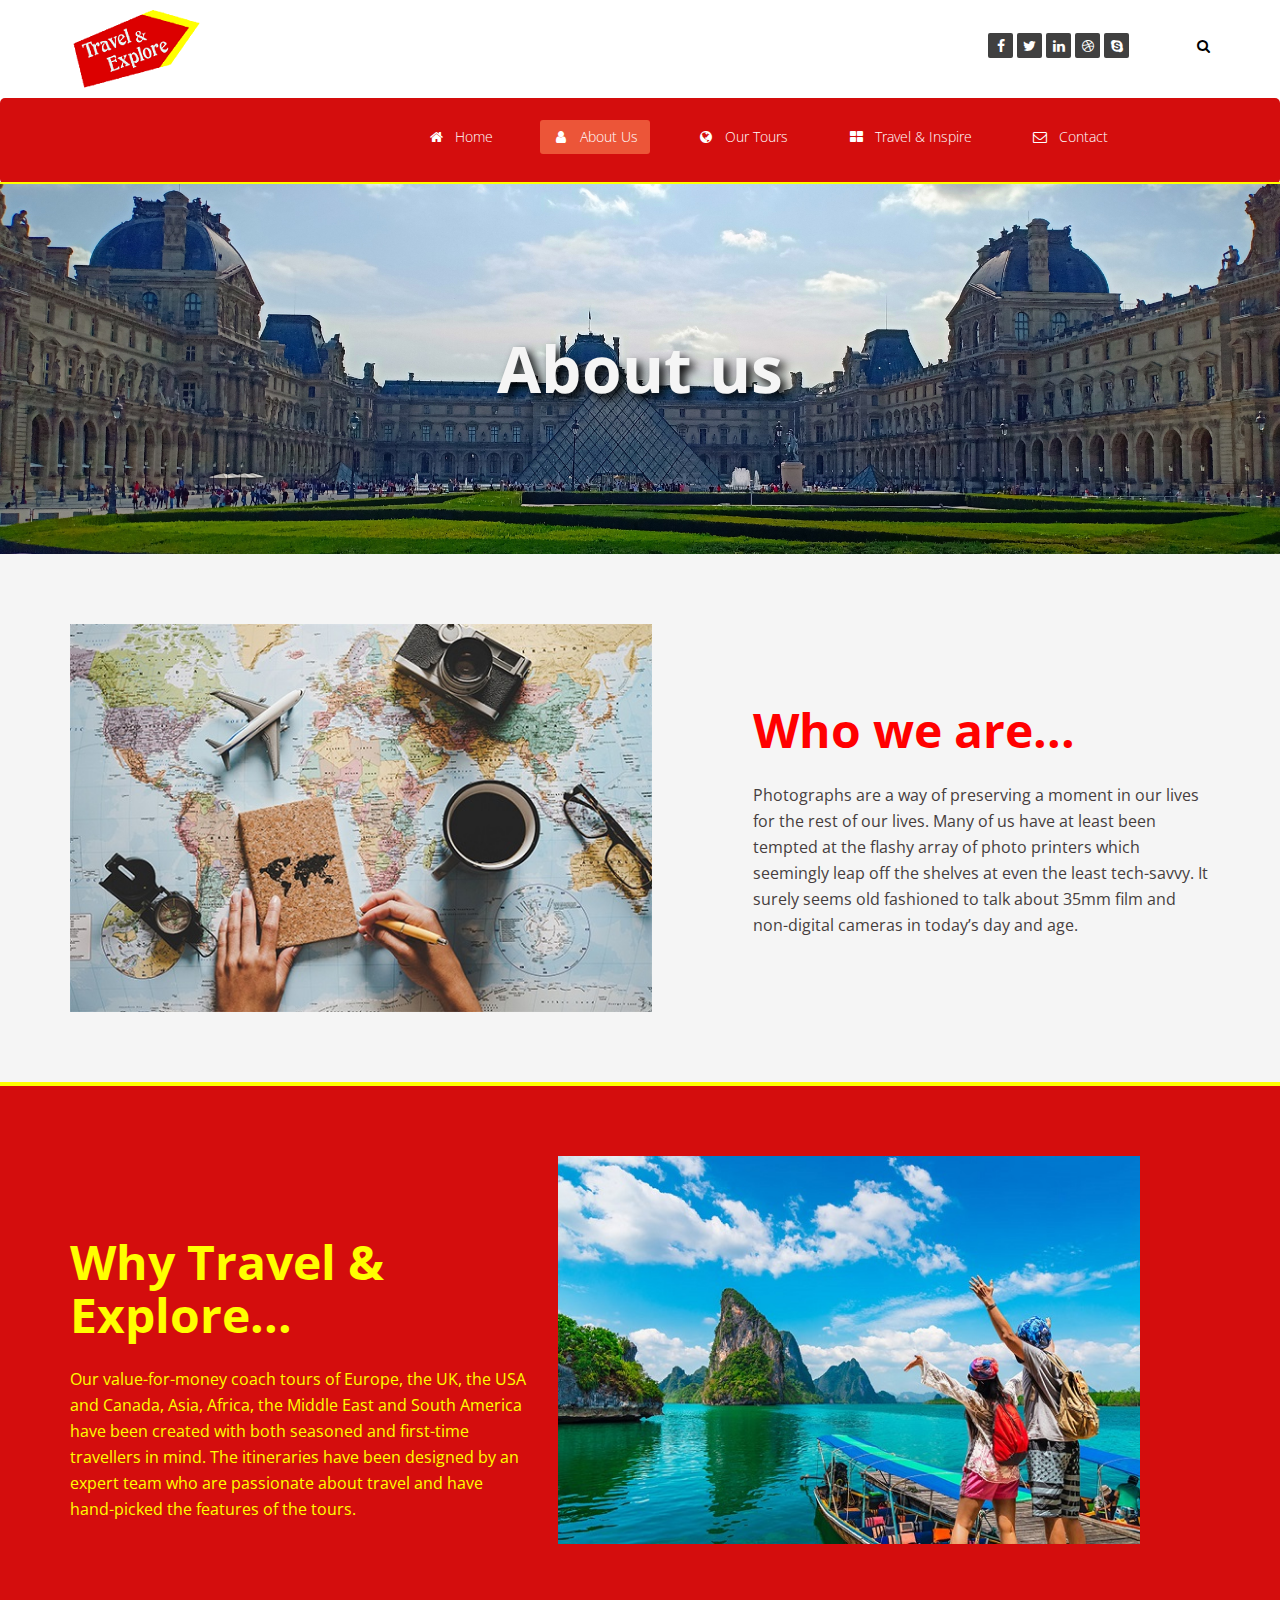
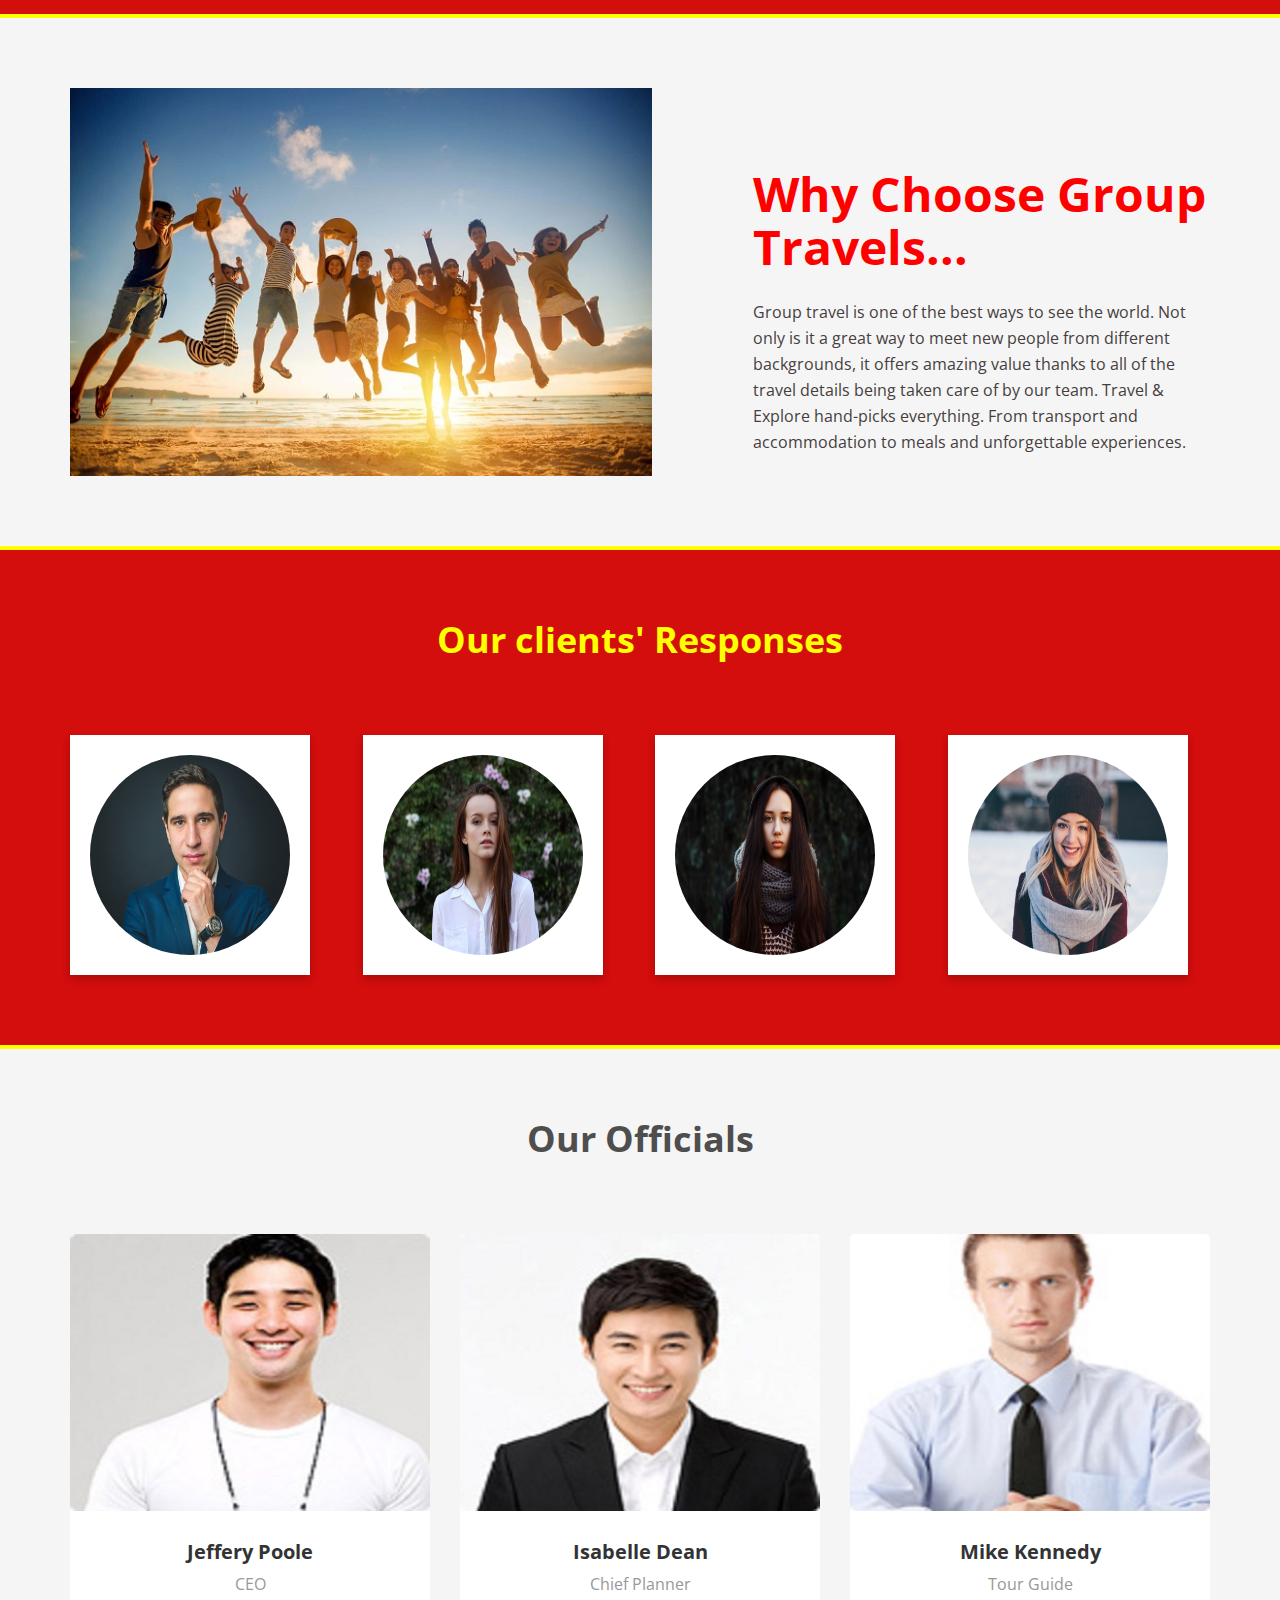
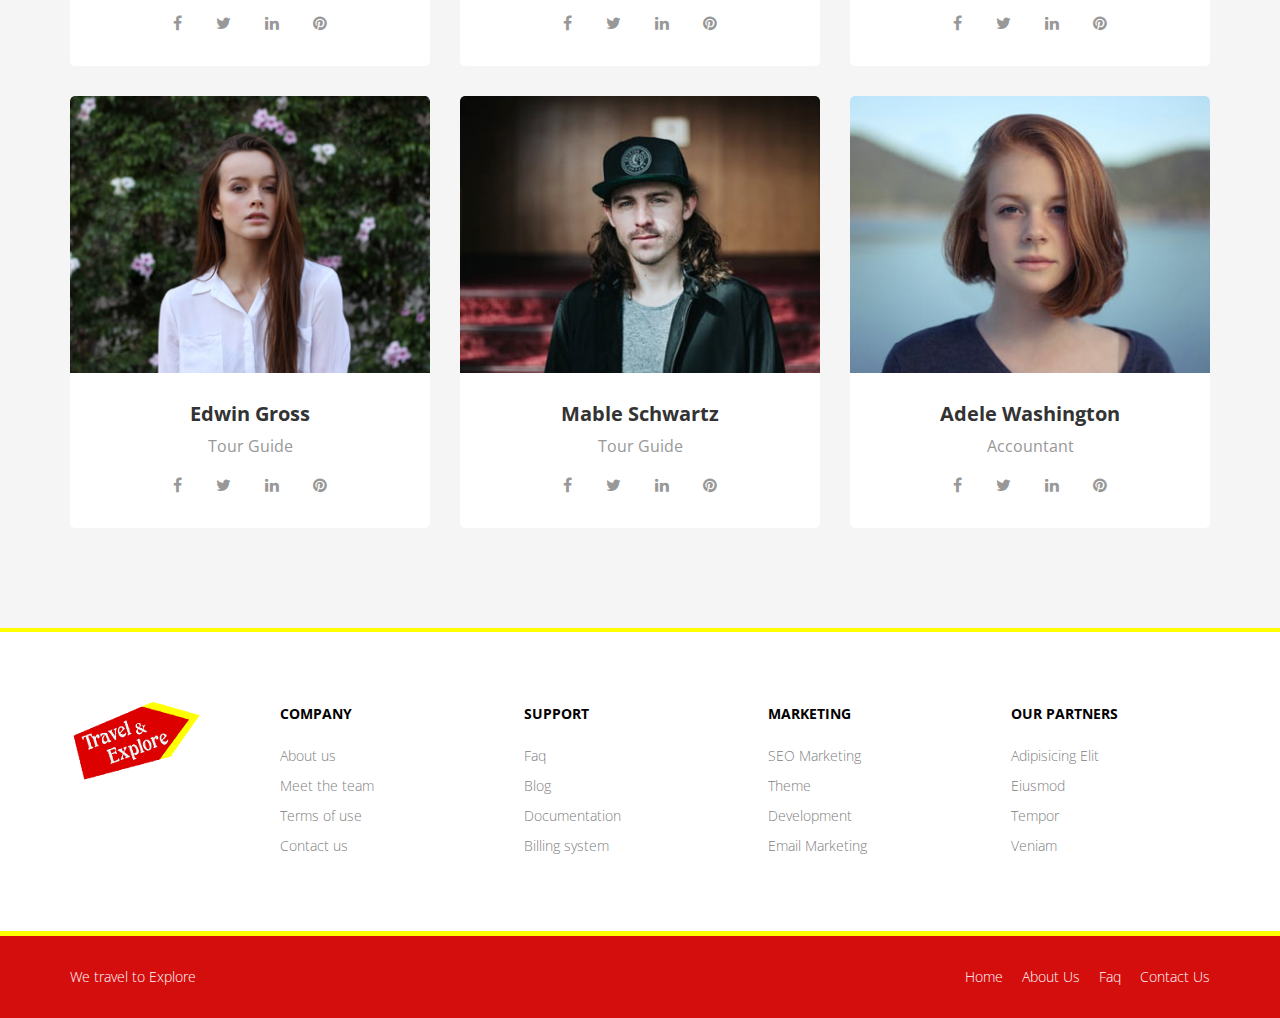
==== about-us.html @ 7bd7534c "yuhooooooooo" ====
<!DOCTYPE html>
<html lang="en">

<head>
    <meta charset="utf-8">
    <meta name="viewport" content="width=device-width, initial-scale=1.0">
    <meta name="description" content="">
    <meta name="author" content="">
    <title>Travel & Explore</title>

    <!-- core CSS -->
    <link href="css/bootstrap.min.css" rel="stylesheet">
    <link href="css/font-awesome.min.css" rel="stylesheet">
    <link href="css/animate.min.css" rel="stylesheet">
    <link href="css/prettyPhoto.css" rel="stylesheet">
    <link href="css/owl.carousel.min.css" rel="stylesheet">
    <link href="css/icomoon.css" rel="stylesheet">
    <link href="css/main.css" rel="stylesheet">
    <link href="css/responsive.css" rel="stylesheet">
    <!--[if lt IE 9]>
    <script src="js/html5shiv.js"></script>
    <script src="js/respond.min.js"></script>
    <![endif]-->
    <link rel="shortcut icon" href="images/mini.png">
    <link rel="apple-touch-icon-precomposed" sizes="144x144" href="images/ico/apple-touch-icon-144-precomposed.png">
    <link rel="apple-touch-icon-precomposed" sizes="114x114" href="images/ico/apple-touch-icon-114-precomposed.png">
    <link rel="apple-touch-icon-precomposed" sizes="72x72" href="images/ico/apple-touch-icon-72-precomposed.png">
    <link rel="apple-touch-icon-precomposed" href="images/ico/apple-touch-icon-57-precomposed.png">
</head>
<!--/head-->


<body>

    <header id="header">
        <div class="top-bar">
             <div class="container">
                <div class="row">
                    <div class="col-sm-6 col-xs-12">
                        <a class="navbar-brand" href="index.html"><img src="images/logo1.png"class="animated bounceInLeft"></a>
                    </div>
                    <div class="col-sm-6 col-xs-12">
                        <div class="social">
                            <ul class="social-share">
                                <li><a href="#"><i class="fa fa-facebook"></i></a></li>
                                <li><a href="#"><i class="fa fa-twitter"></i></a></li>
                                <li><a href="#"><i class="fa fa-linkedin"></i></a></li>
                                <li><a href="#"><i class="fa fa-dribbble"></i></a></li>
                                <li><a href="#"><i class="fa fa-skype"></i></a></li>
                            </ul>
                            <div class="search">
                                <form role="form">
                                    <input type="text" class="search-form" autocomplete="off" placeholder="Search">
                                    <i class="fa fa-search"></i>
                                </form>
                            </div>
                        </div>
                    </div>
                </div>
            </div>
            <!--/.container-->
        </div>
        <!--/.top-bar-->

        <nav class="navbar navbar-inverse navbar-static-top">
            <div class="container1">
                <div class="navbar-header">
                    <button type="button" class="navbar-toggle" data-toggle="collapse" data-target=".navbar-collapse">
                        <span class="sr-only">Toggle navigation</span>
                        <span class="icon-bar"></span>
                        <span class="icon-bar"></span>
                        <span class="icon-bar"></span>
                    </button>
                
                </div>

                <div class="collapse navbar-collapse">
                    <ul class="nav navbar-nav ">
                        <li><a href="index.html"><i class="fa fa-fw fa-home"></i>Home</a></li>
                        <li class="active"><a href="about-us.html"><i class="fa fa-fw fa-user"></i></i>About Us</a></li>
                        <li><a href="portfolio.html"><i class="fa fa-fw fa-globe"></i>Our Tours</a></li>
                        <li><a href="blog-item.html"><i class="fa fa-fw fa-th-large"></i>Travel & Inspire</a></li>
                        <li><a href="contact-us.html"><i class="fa fa-fw fa-envelope-o"></i>Contact</a></li>
                    </ul>
                </div>
            </div>
            <!--/.container-->
        </nav>
        <!--/nav-->

    </header>
    
    <!--/header-->
    
    <div class="page-title" style="background-image: url(images/slider/my.jpg)">
        <h1 style="font-weight: bold;" class="animated bounceInDown">About us</h1>
    </div>

    <!--ABOUT US-->
    <section id="about-us">
        <div class="container">
            <div class="row">
                <div class="col-md-7">
                    <div class="about-img">
                        <div class="card">
                           <img src="images/about-us/who.jpg" class="animated bounceInLeft" alt="">
                        </div>
                    </div>
                </div>
                <div class="col-md-5">
                    <div class="about-content">
                        <h2>Who we are...</h2>
                        <p>Photographs are a way of preserving a moment in our lives for the rest of our lives. Many of us have at least been tempted at the flashy array of photo printers which seemingly leap off the shelves at even the least tech-savvy. It surely seems old fashioned to talk about 35mm film and non-digital cameras in today’s day and age.</p>
                    </div>
                </div>
            </div>
        </div>
    </section>
    <section id="about-us1">
        <div class="container">
            <div class="row">
                <div class="col-md-5">
                    <div class="about1-content">
                        <h2>Why Travel & Explore...</h2>
                        <p>Our value-for-money coach tours of Europe, the UK, the USA and Canada, Asia, Africa, the Middle East and South America have been created with both seasoned and first-time travellers in mind. The itineraries have been designed by an expert team who are passionate about travel and have hand-picked the features of the tours. </p>
                    </div>
                </div>
                <div class="col-md-7">
                    <div class="about1-img">
                        <div class="card">
                            <img src="images/about-us/why.jpg"class="animated slideInRight" alt="">
                        </div>
                    </div>
                </div>
                
            </div>
        </div>
    </section>
    <section id="about-us">
        <div class="container">
            <div class="row">
                <div class="col-md-7">
                    <div class="about-img">
                        <div class="card">
                           <img src="images/about-us/grp.jpg"class="animated slideInLeft" alt="">
                        </div>
                    </div>
                </div>
                <div class="col-md-5">
                    <div class="about-content">
                        <h2>Why Choose Group Travels...</h2>
                        <p>Group travel is one of the best ways to see the world. Not only is it a great way to meet new people from different backgrounds, it offers amazing value thanks to all of the travel details being taken care of by our team. Travel & Explore hand-picks everything. From transport and accommodation to meals and unforgettable experiences.</p>
                    </div>
                </div>
            </div>
        </div>
    </section>
    <!--ABOUT US END-->
    <!--testimonial-->
    <section id="testimonial">
        <div class="container">
            <div class="center fadeInDown">
                <h2 style="color: yellow; font-weight: bold;">Our clients' Responses</h2>
                
            </div>
            <div class="row">
                <div class="col-md-3">
                    <div class="flip-card">
                        <div class="flip-card-inner">
                          <div class="flip-card-front">
                            <img src="images/team1.png" alt="Avatar" style="width:200px;height:200px; border-radius: 50%;">
                          </div>
                          <div class="flip-card-back">
                            <img src="images/review.png" alt="">
                            <p>If you are looking at blank cassettes on the web, you may be very confused at the difference in price.</p>
                            <h4>- Charlotte Daniels</h4>
                          </div>
                        </div>
                      </div>
                </div>
                <div class="col-md-3">
                    <div class="flip-card">
                        <div class="flip-card-inner">
                          <div class="flip-card-front">
                            <img src="images/team4.png" alt="Avatar" style="width:200px;height:200px; border-radius: 50%;">
                          </div>
                          <div class="flip-card-back">
                            <img src="images/review.png" alt="">
                            <p>If you are looking at blank cassettes on the web, you may be very confused at the difference in price.</p>
                            <h4>- Charlotte Daniels</h4>
                          </div>
                        </div>
                      </div>
                </div>
                <div class="col-md-3">
                    <div class="flip-card">
                        <div class="flip-card-inner">
                          <div class="flip-card-front">
                            <img src="images/team3.png" alt="Avatar" style="width:200px;height:200px; border-radius: 50%;">
                          </div>
                          <div class="flip-card-back">
                            <img src="images/review.png" alt="">
                            <p>If you are looking at blank cassettes on the web, you may be very confused at the difference in price.</p>
                            <h4>- Charlotte Daniels</h4>
                          </div>
                        </div>
                      </div>
                </div>
                <div class="col-md-3">
                    <div class="flip-card">
                        <div class="flip-card-inner">
                          <div class="flip-card-front">
                            <img src="images/team2.png" alt="Avatar" style="width:200px;height:200px; border-radius: 50%;">
                          </div>
                          <div class="flip-card-back">
                            <img src="images/review.png" alt="">
                            <p>If you are looking at blank cassettes on the web, you may be very confused at the difference in price.</p>
                            <h4>- Charlotte Daniels</h4>
                          </div>
                        </div>
                      </div>
                </div>
            </div>
            
        </div>
    </section>
    <!--/#testimonial-->
    
    <section id="team-area">
        <div class="container">
            <div class="center fadeInDown">
                <h2 style="font-weight: bold;">Our Officials</h2>
                
            </div>
            <div class="row">
                <div class="col-md-4 col-sm-6 single-team">
                    <div class="inner">
                        <div class="team-img">
                            <img src="images/man3.jpg" alt="">
                        </div>
                        <div class="team-content">
                            <h4>Jeffery Poole</h4>
                            <span class="desg">CEO</span>
                            <div class="team-social">
                                <a class="fa fa-facebook" href="#"></a>
                                <a class="fa fa-twitter" href="#"></a>
                                <a class="fa fa-linkedin" href="#"></a>
                                <a class="fa fa-pinterest" href="#"></a>
                            </div>
                        </div>
                    </div>
                </div>
                <div class="col-md-4 col-sm-6 single-team">
                    <div class="inner">
                        <div class="team-img">
                            <img src="images/man1.jpg" alt="">
                        </div>
                        <div class="team-content">
                            <h4>Isabelle Dean</h4>
                            <span class="desg">Chief Planner</span>
                            <div class="team-social">
                                <a class="fa fa-facebook" href="#"></a>
                                <a class="fa fa-twitter" href="#"></a>
                                <a class="fa fa-linkedin" href="#"></a>
                                <a class="fa fa-pinterest" href="#"></a>
                            </div>
                        </div>
                    </div>
                </div>
                <div class="col-md-4 col-sm-6 single-team">
                    <div class="inner">
                        <div class="team-img">
                            <img src="images/man2.jpg" alt="">
                        </div>
                        <div class="team-content">
                            <h4>Mike Kennedy</h4>
                            <span class="desg">Tour Guide</span>
                            <div class="team-social">
                                <a class="fa fa-facebook" href="#"></a>
                                <a class="fa fa-twitter" href="#"></a>
                                <a class="fa fa-linkedin" href="#"></a>
                                <a class="fa fa-pinterest" href="#"></a>
                            </div>
                        </div>
                    </div>
                </div>
                <div class="col-md-4 col-sm-6 single-team">
                    <div class="inner">
                        <div class="team-img">
                            <img src="images/team4.png" alt="">
                        </div>
                        <div class="team-content">
                            <h4>Edwin Gross</h4>
                            <span class="desg">Tour Guide</span>
                            <div class="team-social">
                                <a class="fa fa-facebook" href="#"></a>
                                <a class="fa fa-twitter" href="#"></a>
                                <a class="fa fa-linkedin" href="#"></a>
                                <a class="fa fa-pinterest" href="#"></a>
                            </div>
                        </div>
                    </div>
                </div>
                <div class="col-md-4 col-sm-6 single-team">
                    <div class="inner">
                        <div class="team-img">
                            <img src="images/team5.png" alt="">
                        </div>
                        <div class="team-content">
                            <h4>Mable Schwartz</h4>
                            <span class="desg">Tour Guide</span>
                            <div class="team-social">
                                <a class="fa fa-facebook" href="#"></a>
                                <a class="fa fa-twitter" href="#"></a>
                                <a class="fa fa-linkedin" href="#"></a>
                                <a class="fa fa-pinterest" href="#"></a>
                            </div>
                        </div>
                    </div>
                </div>
                <div class="col-md-4 col-sm-6 single-team">
                    <div class="inner">
                        <div class="team-img">
                            <img src="images/team6.png" alt="">
                        </div>
                        <div class="team-content">
                            <h4>Adele Washington</h4>
                            <span class="desg">Accountant</span>
                            <div class="team-social">
                                <a class="fa fa-facebook" href="#"></a>
                                <a class="fa fa-twitter" href="#"></a>
                                <a class="fa fa-linkedin" href="#"></a>
                                <a class="fa fa-pinterest" href="#"></a>
                            </div>
                        </div>
                    </div>
                </div>
            </div>
        </div>
    </section>


    <section id="bottom">
        <div class="container fadeInDown" data-wow-duration="1000ms" data-wow-delay="600ms">
            <div class="row">
                <div class="col-md-2">
                    <a href="#" class="footer-logo">
                        <img src="images/logo1.png" alt="logo">
                    </a>
                </div>
                <div class="col-md-10">
                    <div class="row">
                        <div class="col-md-3 col-sm-6">
                            <div class="widget">
                                <h3>Company</h3>
                                <ul>
                                    <li><a href="#">About us</a></li>
                                    <li><a href="#">Meet the team</a></li>
                                    <li><a href="#">Terms of use</a></li>
                                    <li><a href="#">Contact us</a></li>
                                </ul>
                            </div>
                        </div>
                        <!--/.col-md-3-->

                        <div class="col-md-3 col-sm-6">
                            <div class="widget">
                                <h3>Support</h3>
                                <ul>
                                    <li><a href="#">Faq</a></li>
                                    <li><a href="#">Blog</a></li>
                                    <li><a href="#">Documentation</a></li>
                                    <li><a href="#">Billing system</a></li>
                                </ul>
                            </div>
                        </div>
                        <!--/.col-md-3-->

                        <div class="col-md-3 col-sm-6">
                            <div class="widget">
                                <h3>Marketing</h3>
                                <ul>
                                    <li><a href="#">SEO Marketing</a></li>
                                    <li><a href="#">Theme</a></li>
                                    <li><a href="#">Development</a></li>
                                    <li><a href="#">Email Marketing</a></li>
                                </ul>
                            </div>
                        </div>
                        <!--/.col-md-3-->

                        <div class="col-md-3 col-sm-6">
                            <div class="widget">
                                <h3>Our Partners</h3>
                                <ul>
                                    <li><a href="#">Adipisicing Elit</a></li>
                                    <li><a href="#">Eiusmod</a></li>
                                    <li><a href="#">Tempor</a></li>
                                    <li><a href="#">Veniam</a></li>
                                    
                                </ul>
                            </div>
                        </div>
                        <!--/.col-md-3-->
                    </div>
                </div>


            </div>
        </div>
    </section>
    <!--/#bottom-->

    <footer id="footer" class="midnight-blue">
        <div class="container">
            <div class="row">
                <div class="col-sm-6">
                   We travel to Explore
                </div>
                <div class="col-sm-6">
                    <ul class="pull-right">
                        <li><a href="#">Home</a></li>
                        <li><a href="#">About Us</a></li>
                        <li><a href="#">Faq</a></li>
                        <li><a href="#">Contact Us</a></li>
                    </ul>
                </div>
            </div>
        </div>
    </footer>
    <!--/#footer-->


    <script src="js/jquery.js"></script>
    <script src="js/bootstrap.min.js"></script>
    <script src="js/jquery.prettyPhoto.js"></script>
    <script src="js/owl.carousel.min.js"></script>
    <script src="js/jquery.isotope.min.js"></script>
    <script src="js/main.js"></script>
</body>

</html>
---- css/prettyPhoto.css ----
div.pp_default .pp_top,div.pp_default .pp_top .pp_middle,div.pp_default .pp_top .pp_left,div.pp_default .pp_top .pp_right,div.pp_default .pp_bottom,div.pp_default .pp_bottom .pp_left,div.pp_default .pp_bottom .pp_middle,div.pp_default .pp_bottom .pp_right{height:13px}
div.pp_default .pp_top .pp_left{background:url(../images/prettyPhoto/default/sprite.png) -78px -93px no-repeat}
div.pp_default .pp_top .pp_middle{background:url(../images/prettyPhoto/default/sprite_x.png) top left repeat-x}
div.pp_default .pp_top .pp_right{background:url(../images/prettyPhoto/default/sprite.png) -112px -93px no-repeat}
div.pp_default .pp_content .ppt{color:#f8f8f8}
div.pp_default .pp_content_container .pp_left{background:url(../images/prettyPhoto/default/sprite_y.png) -7px 0 repeat-y;padding-left:13px}
div.pp_default .pp_content_container .pp_right{background:url(../images/prettyPhoto/default/sprite_y.png) top right repeat-y;padding-right:13px}
div.pp_default .pp_next:hover{background:url(../images/prettyPhoto/default/sprite_next.png) center right no-repeat;cursor:pointer}
div.pp_default .pp_previous:hover{background:url(../images/prettyPhoto/default/sprite_prev.png) center left no-repeat;cursor:pointer}
div.pp_default .pp_expand{background:url(../images/prettyPhoto/default/sprite.png) 0 -29px no-repeat;cursor:pointer;width:28px;height:28px}
div.pp_default .pp_expand:hover{background:url(../images/prettyPhoto/default/sprite.png) 0 -56px no-repeat;cursor:pointer}
div.pp_default .pp_contract{background:url(../images/prettyPhoto/default/sprite.png) 0 -84px no-repeat;cursor:pointer;width:28px;height:28px}
div.pp_default .pp_contract:hover{background:url(../images/prettyPhoto/default/sprite.png) 0 -113px no-repeat;cursor:pointer}
div.pp_default .pp_close{width:30px;height:30px;background:url(../images/prettyPhoto/default/sprite.png) 2px 1px no-repeat;cursor:pointer}
div.pp_default .pp_gallery ul li a{background:url(../images/prettyPhoto/default/default_thumb.png) center center #f8f8f8;border:1px solid #aaa}
div.pp_default .pp_social{margin-top:7px}
div.pp_default .pp_gallery a.pp_arrow_previous,div.pp_default .pp_gallery a.pp_arrow_next{position:static;left:auto}
div.pp_default .pp_nav .pp_play,div.pp_default .pp_nav .pp_pause{background:url(../images/prettyPhoto/default/sprite.png) -51px 1px no-repeat;height:30px;width:30px}
div.pp_default .pp_nav .pp_pause{background-position:-51px -29px}
div.pp_default a.pp_arrow_previous,div.pp_default a.pp_arrow_next{background:url(../images/prettyPhoto/default/sprite.png) -31px -3px no-repeat;height:20px;width:20px;margin:4px 0 0}
div.pp_default a.pp_arrow_next{left:52px;background-position:-82px -3px}
div.pp_default .pp_content_container .pp_details{margin-top:5px}
div.pp_default .pp_nav{clear:none;height:30px;width:110px;position:relative}
div.pp_default .pp_nav .currentTextHolder{font-family:Georgia;font-style:italic;color:#999;font-size:11px;left:75px;line-height:25px;position:absolute;top:2px;margin:0;padding:0 0 0 10px}
div.pp_default .pp_close:hover,div.pp_default .pp_nav .pp_play:hover,div.pp_default .pp_nav .pp_pause:hover,div.pp_default .pp_arrow_next:hover,div.pp_default .pp_arrow_previous:hover{opacity:0.7}
div.pp_default .pp_description{font-size:11px;font-weight:700;line-height:14px;margin:5px 50px 5px 0}
div.pp_default .pp_bottom .pp_left{background:url(../images/prettyPhoto/default/sprite.png) -78px -127px no-repeat}
div.pp_default .pp_bottom .pp_middle{background:url(../images/prettyPhoto/default/sprite_x.png) bottom left repeat-x}
div.pp_default .pp_bottom .pp_right{background:url(../images/prettyPhoto/default/sprite.png) -112px -127px no-repeat}
div.pp_default .pp_loaderIcon{background:url(../images/prettyPhoto/default/loader.gif) center center no-repeat}
div.light_rounded .pp_top .pp_left{background:url(../images/prettyPhoto/light_rounded/sprite.png) -88px -53px no-repeat}
div.light_rounded .pp_top .pp_right{background:url(../images/prettyPhoto/light_rounded/sprite.png) -110px -53px no-repeat}
div.light_rounded .pp_next:hover{background:url(../images/prettyPhoto/light_rounded/btnNext.png) center right no-repeat;cursor:pointer}
div.light_rounded .pp_previous:hover{background:url(../images/prettyPhoto/light_rounded/btnPrevious.png) center left no-repeat;cursor:pointer}
div.light_rounded .pp_expand{background:url(../images/prettyPhoto/light_rounded/sprite.png) -31px -26px no-repeat;cursor:pointer}
div.light_rounded .pp_expand:hover{background:url(../images/prettyPhoto/light_rounded/sprite.png) -31px -47px no-repeat;cursor:pointer}
div.light_rounded .pp_contract{background:url(../images/prettyPhoto/light_rounded/sprite.png) 0 -26px no-repeat;cursor:pointer}
div.light_rounded .pp_contract:hover{background:url(../images/prettyPhoto/light_rounded/sprite.png) 0 -47px no-repeat;cursor:pointer}
div.light_rounded .pp_close{width:75px;height:22px;background:url(../images/prettyPhoto/light_rounded/sprite.png) -1px -1px no-repeat;cursor:pointer}
div.light_rounded .pp_nav .pp_play{background:url(../images/prettyPhoto/light_rounded/sprite.png) -1px -100px no-repeat;height:15px;width:14px}
div.light_rounded .pp_nav .pp_pause{background:url(../images/prettyPhoto/light_rounded/sprite.png) -24px -100px no-repeat;height:15px;width:14px}
div.light_rounded .pp_arrow_previous{background:url(../images/prettyPhoto/light_rounded/sprite.png) 0 -71px no-repeat}
div.light_rounded .pp_arrow_next{background:url(../images/prettyPhoto/light_rounded/sprite.png) -22px -71px no-repeat}
div.light_rounded .pp_bottom .pp_left{background:url(../images/prettyPhoto/light_rounded/sprite.png) -88px -80px no-repeat}
div.light_rounded .pp_bottom .pp_right{background:url(../images/prettyPhoto/light_rounded/sprite.png) -110px -80px no-repeat}
div.dark_rounded .pp_top .pp_left{background:url(../images/prettyPhoto/dark_rounded/sprite.png) -88px -53px no-repeat}
div.dark_rounded .pp_top .pp_right{background:url(../images/prettyPhoto/dark_rounded/sprite.png) -110px -53px no-repeat}
div.dark_rounded .pp_content_container .pp_left{background:url(../images/prettyPhoto/dark_rounded/contentPattern.png) top left repeat-y}
div.dark_rounded .pp_content_container .pp_right{background:url(../images/prettyPhoto/dark_rounded/contentPattern.png) top right repeat-y}
div.dark_rounded .pp_next:hover{background:url(../images/prettyPhoto/dark_rounded/btnNext.png) center right no-repeat;cursor:pointer}
div.dark_rounded .pp_previous:hover{background:url(../images/prettyPhoto/dark_rounded/btnPrevious.png) center left no-repeat;cursor:pointer}
div.dark_rounded .pp_expand{background:url(../images/prettyPhoto/dark_rounded/sprite.png) -31px -26px no-repeat;cursor:pointer}
div.dark_rounded .pp_expand:hover{background:url(../images/prettyPhoto/dark_rounded/sprite.png) -31px -47px no-repeat;cursor:pointer}
div.dark_rounded .pp_contract{background:url(../images/prettyPhoto/dark_rounded/sprite.png) 0 -26px no-repeat;cursor:pointer}
div.dark_rounded .pp_contract:hover{background:url(../images/prettyPhoto/dark_rounded/sprite.png) 0 -47px no-repeat;cursor:pointer}
div.dark_rounded .pp_close{width:75px;height:22px;background:url(../images/prettyPhoto/dark_rounded/sprite.png) -1px -1px no-repeat;cursor:pointer}
div.dark_rounded .pp_description{margin-right:85px;color:#fff}
div.dark_rounded .pp_nav .pp_play{background:url(../images/prettyPhoto/dark_rounded/sprite.png) -1px -100px no-repeat;height:15px;width:14px}
div.dark_rounded .pp_nav .pp_pause{background:url(../images/prettyPhoto/dark_rounded/sprite.png) -24px -100px no-repeat;height:15px;width:14px}
div.dark_rounded .pp_arrow_previous{background:url(../images/prettyPhoto/dark_rounded/sprite.png) 0 -71px no-repeat}
div.dark_rounded .pp_arrow_next{background:url(../images/prettyPhoto/dark_rounded/sprite.png) -22px -71px no-repeat}
div.dark_rounded .pp_bottom .pp_left{background:url(../images/prettyPhoto/dark_rounded/sprite.png) -88px -80px no-repeat}
div.dark_rounded .pp_bottom .pp_right{background:url(../images/prettyPhoto/dark_rounded/sprite.png) -110px -80px no-repeat}
div.dark_rounded .pp_loaderIcon{background:url(../images/prettyPhoto/dark_rounded/loader.gif) center center no-repeat}
div.dark_square .pp_left,div.dark_square .pp_middle,div.dark_square .pp_right,div.dark_square .pp_content{background:#000}
div.dark_square .pp_description{color:#fff;margin:0 85px 0 0}
div.dark_square .pp_loaderIcon{background:url(../images/prettyPhoto/dark_square/loader.gif) center center no-repeat}
div.dark_square .pp_expand{background:url(../images/prettyPhoto/dark_square/sprite.png) -31px -26px no-repeat;cursor:pointer}
div.dark_square .pp_expand:hover{background:url(../images/prettyPhoto/dark_square/sprite.png) -31px -47px no-repeat;cursor:pointer}
div.dark_square .pp_contract{background:url(../images/prettyPhoto/dark_square/sprite.png) 0 -26px no-repeat;cursor:pointer}
div.dark_square .pp_contract:hover{background:url(../images/prettyPhoto/dark_square/sprite.png) 0 -47px no-repeat;cursor:pointer}
div.dark_square .pp_close{width:75px;height:22px;background:url(../images/prettyPhoto/dark_square/sprite.png) -1px -1px no-repeat;cursor:pointer}
div.dark_square .pp_nav{clear:none}
div.dark_square .pp_nav .pp_play{background:url(../images/prettyPhoto/dark_square/sprite.png) -1px -100px no-repeat;height:15px;width:14px}
div.dark_square .pp_nav .pp_pause{background:url(../images/prettyPhoto/dark_square/sprite.png) -24px -100px no-repeat;height:15px;width:14px}
div.dark_square .pp_arrow_previous{background:url(../images/prettyPhoto/dark_square/sprite.png) 0 -71px no-repeat}
div.dark_square .pp_arrow_next{background:url(../images/prettyPhoto/dark_square/sprite.png) -22px -71px no-repeat}
div.dark_square .pp_next:hover{background:url(../images/prettyPhoto/dark_square/btnNext.png) center right no-repeat;cursor:pointer}
div.dark_square .pp_previous:hover{background:url(../images/prettyPhoto/dark_square/btnPrevious.png) center left no-repeat;cursor:pointer}
div.light_square .pp_expand{background:url(../images/prettyPhoto/light_square/sprite.png) -31px -26px no-repeat;cursor:pointer}
div.light_square .pp_expand:hover{background:url(../images/prettyPhoto/light_square/sprite.png) -31px -47px no-repeat;cursor:pointer}
div.light_square .pp_contract{background:url(../images/prettyPhoto/light_square/sprite.png) 0 -26px no-repeat;cursor:pointer}
div.light_square .pp_contract:hover{background:url(../images/prettyPhoto/light_square/sprite.png) 0 -47px no-repeat;cursor:pointer}
div.light_square .pp_close{width:75px;height:22px;background:url(../images/prettyPhoto/light_square/sprite.png) -1px -1px no-repeat;cursor:pointer}
div.light_square .pp_nav .pp_play{background:url(../images/prettyPhoto/light_square/sprite.png) -1px -100px no-repeat;height:15px;width:14px}
div.light_square .pp_nav .pp_pause{background:url(../images/prettyPhoto/light_square/sprite.png) -24px -100px no-repeat;height:15px;width:14px}
div.light_square .pp_arrow_previous{background:url(../images/prettyPhoto/light_square/sprite.png) 0 -71px no-repeat}
div.light_square .pp_arrow_next{background:url(../images/prettyPhoto/light_square/sprite.png) -22px -71px no-repeat}
div.light_square .pp_next:hover{background:url(../images/prettyPhoto/light_square/btnNext.png) center right no-repeat;cursor:pointer}
div.light_square .pp_previous:hover{background:url(../images/prettyPhoto/light_square/btnPrevious.png) center left no-repeat;cursor:pointer}
div.facebook .pp_top .pp_left{background:url(../images/prettyPhoto/facebook/sprite.png) -88px -53px no-repeat}
div.facebook .pp_top .pp_middle{background:url(../images/prettyPhoto/facebook/contentPatternTop.png) top left repeat-x}
div.facebook .pp_top .pp_right{background:url(../images/prettyPhoto/facebook/sprite.png) -110px -53px no-repeat}
div.facebook .pp_content_container .pp_left{background:url(../images/prettyPhoto/facebook/contentPatternLeft.png) top left repeat-y}
div.facebook .pp_content_container .pp_right{background:url(../images/prettyPhoto/facebook/contentPatternRight.png) top right repeat-y}
div.facebook .pp_expand{background:url(../images/prettyPhoto/facebook/sprite.png) -31px -26px no-repeat;cursor:pointer}
div.facebook .pp_expand:hover{background:url(../images/prettyPhoto/facebook/sprite.png) -31px -47px no-repeat;cursor:pointer}
div.facebook .pp_contract{background:url(../images/prettyPhoto/facebook/sprite.png) 0 -26px no-repeat;cursor:pointer}
div.facebook .pp_contract:hover{background:url(../images/prettyPhoto/facebook/sprite.png) 0 -47px no-repeat;cursor:pointer}
div.facebook .pp_close{width:22px;height:22px;background:url(../images/prettyPhoto/facebook/sprite.png) -1px -1px no-repeat;cursor:pointer}
div.facebook .pp_description{margin:0 37px 0 0}
div.facebook .pp_loaderIcon{background:url(../images/prettyPhoto/facebook/loader.gif) center center no-repeat}
div.facebook .pp_arrow_previous{background:url(../images/prettyPhoto/facebook/sprite.png) 0 -71px no-repeat;height:22px;margin-top:0;width:22px}
div.facebook .pp_arrow_previous.disabled{background-position:0 -96px;cursor:default}
div.facebook .pp_arrow_next{background:url(../images/prettyPhoto/facebook/sprite.png) -32px -71px no-repeat;height:22px;margin-top:0;width:22px}
div.facebook .pp_arrow_next.disabled{background-position:-32px -96px;cursor:default}
div.facebook .pp_nav{margin-top:0}
div.facebook .pp_nav p{font-size:15px;padding:0 3px 0 4px}
div.facebook .pp_nav .pp_play{background:url(../images/prettyPhoto/facebook/sprite.png) -1px -123px no-repeat;height:22px;width:22px}
div.facebook .pp_nav .pp_pause{background:url(../images/prettyPhoto/facebook/sprite.png) -32px -123px no-repeat;height:22px;width:22px}
div.facebook .pp_next:hover{background:url(../images/prettyPhoto/facebook/btnNext.png) center right no-repeat;cursor:pointer}
div.facebook .pp_previous:hover{background:url(../images/prettyPhoto/facebook/btnPrevious.png) center left no-repeat;cursor:pointer}
div.facebook .pp_bottom .pp_left{background:url(../images/prettyPhoto/facebook/sprite.png) -88px -80px no-repeat}
div.facebook .pp_bottom .pp_middle{background:url(../images/prettyPhoto/facebook/contentPatternBottom.png) top left repeat-x}
div.facebook .pp_bottom .pp_right{background:url(../images/prettyPhoto/facebook/sprite.png) -110px -80px no-repeat}
div.pp_pic_holder a:focus{outline:none}
div.pp_overlay{background:#000;display:none;left:0;position:absolute;top:0;width:100%;z-index:9500}
div.pp_pic_holder{display:none;position:absolute;width:100px;z-index:10000}
.pp_content{height:40px;min-width:40px}
* html .pp_content{width:40px}
.pp_content_container{position:relative;text-align:left;width:100%}
.pp_content_container .pp_left{padding-left:20px}
.pp_content_container .pp_right{padding-right:20px}
.pp_content_container .pp_details{float:left;margin:10px 0 2px}
.pp_description{display:none;margin:0}
.pp_social{float:left;margin:0}
.pp_social .facebook{float:left;margin-left:5px;width:55px;overflow:hidden}
.pp_social .twitter{float:left}
.pp_nav{clear:right;float:left;margin:3px 10px 0 0}
.pp_nav p{float:left;white-space:nowrap;margin:2px 4px}
.pp_nav .pp_play,.pp_nav .pp_pause{float:left;margin-right:4px;text-indent:-10000px}
a.pp_arrow_previous,a.pp_arrow_next{display:block;float:left;height:15px;margin-top:3px;overflow:hidden;text-indent:-10000px;width:14px}
.pp_hoverContainer{position:absolute;top:0;width:100%;z-index:2000}
.pp_gallery{display:none;left:50%;margin-top:-50px;position:absolute;z-index:10000}
.pp_gallery div{float:left;overflow:hidden;position:relative}
.pp_gallery ul{float:left;height:35px;position:relative;white-space:nowrap;margin:0 0 0 5px;padding:0}
.pp_gallery ul a{border:1px rgba(0,0,0,0.5) solid;display:block;float:left;height:33px;overflow:hidden}
.pp_gallery ul a img{border:0}
.pp_gallery li{display:block;float:left;margin:0 5px 0 0;padding:0}
.pp_gallery li.default a{background:url(../images/prettyPhoto/facebook/default_thumbnail.gif) 0 0 no-repeat;display:block;height:33px;width:50px}
.pp_gallery .pp_arrow_previous,.pp_gallery .pp_arrow_next{margin-top:7px!important}
a.pp_next{background:url(../images/prettyPhoto/light_rounded/btnNext.png) 10000px 10000px no-repeat;display:block;float:right;height:100%;text-indent:-10000px;width:49%}
a.pp_previous{background:url(../images/prettyPhoto/light_rounded/btnNext.png) 10000px 10000px no-repeat;display:block;float:left;height:100%;text-indent:-10000px;width:49%}
a.pp_expand,a.pp_contract{cursor:pointer;display:none;height:20px;position:absolute;right:30px;text-indent:-10000px;top:10px;width:20px;z-index:20000}
a.pp_close{position:absolute;right:0;top:0;display:block;line-height:22px;text-indent:-10000px}
.pp_loaderIcon{display:block;height:24px;left:50%;position:absolute;top:50%;width:24px;margin:-12px 0 0 -12px}
#pp_full_res{line-height:1!important}
#pp_full_res .pp_inline{text-align:left}
#pp_full_res .pp_inline p{margin:0 0 15px}
div.ppt{color:#fff;display:none;font-size:17px;z-index:9999;margin:0 0 5px 15px}
div.pp_default .pp_content,div.light_rounded .pp_content{background-color:#fff}
div.pp_default #pp_full_res .pp_inline,div.light_rounded .pp_content .ppt,div.light_rounded #pp_full_res .pp_inline,div.light_square .pp_content .ppt,div.light_square #pp_full_res .pp_inline,div.facebook .pp_content .ppt,div.facebook #pp_full_res .pp_inline{color:#000}
div.pp_default .pp_gallery ul li a:hover,div.pp_default .pp_gallery ul li.selected a,.pp_gallery ul a:hover,.pp_gallery li.selected a{border-color:#fff}
div.pp_default .pp_details,div.light_rounded .pp_details,div.dark_rounded .pp_details,div.dark_square .pp_details,div.light_square .pp_details,div.facebook .pp_details{position:relative}
div.light_rounded .pp_top .pp_middle,div.light_rounded .pp_content_container .pp_left,div.light_rounded .pp_content_container .pp_right,div.light_rounded .pp_bottom .pp_middle,div.light_square .pp_left,div.light_square .pp_middle,div.light_square .pp_right,div.light_square .pp_content,div.facebook .pp_content{background:#fff}
div.light_rounded .pp_description,div.light_square .pp_description{margin-right:85px}
div.light_rounded .pp_gallery a.pp_arrow_previous,div.light_rounded .pp_gallery a.pp_arrow_next,div.dark_rounded .pp_gallery a.pp_arrow_previous,div.dark_rounded .pp_gallery a.pp_arrow_next,div.dark_square .pp_gallery a.pp_arrow_previous,div.dark_square .pp_gallery a.pp_arrow_next,div.light_square .pp_gallery a.pp_arrow_previous,div.light_square .pp_gallery a.pp_arrow_next{margin-top:12px!important}
div.light_rounded .pp_arrow_previous.disabled,div.dark_rounded .pp_arrow_previous.disabled,div.dark_square .pp_arrow_previous.disabled,div.light_square .pp_arrow_previous.disabled{background-position:0 -87px;cursor:default}
div.light_rounded .pp_arrow_next.disabled,div.dark_rounded .pp_arrow_next.disabled,div.dark_square .pp_arrow_next.disabled,div.light_square .pp_arrow_next.disabled{background-position:-22px -87px;cursor:default}
div.light_rounded .pp_loaderIcon,div.light_square .pp_loaderIcon{background:url(../images/prettyPhoto/light_rounded/loader.gif) center center no-repeat}
div.dark_rounded .pp_top .pp_middle,div.dark_rounded .pp_content,div.dark_rounded .pp_bottom .pp_middle{background:url(../images/prettyPhoto/dark_rounded/contentPattern.png) top left repeat}
div.dark_rounded .currentTextHolder,div.dark_square .currentTextHolder{color:#c4c4c4}
div.dark_rounded #pp_full_res .pp_inline,div.dark_square #pp_full_res .pp_inline{color:#fff}
.pp_top,.pp_bottom{height:20px;position:relative}
* html .pp_top,* html .pp_bottom{padding:0 20px}
.pp_top .pp_left,.pp_bottom .pp_left{height:20px;left:0;position:absolute;width:20px}
.pp_top .pp_middle,.pp_bottom .pp_middle{height:20px;left:20px;position:absolute;right:20px}
* html .pp_top .pp_middle,* html .pp_bottom .pp_middle{left:0;position:static}
.pp_top .pp_right,.pp_bottom .pp_right{height:20px;left:auto;position:absolute;right:0;top:0;width:20px}
.pp_fade,.pp_gallery li.default a img{display:none}
---- css/icomoon.css ----
@font-face {
  font-family: 'icomoon';
  src:  url('../fonts/icomoon.eot?2sjsid');
  src:  url('../fonts/icomoon.eot?2sjsid#iefix') format('embedded-opentype'),
    url('../fonts/icomoon.ttf?2sjsid') format('truetype'),
    url('../fonts/icomoon.woff?2sjsid') format('woff'),
    url('../fonts/icomoon.svg?2sjsid#icomoon') format('svg');
  font-weight: normal;
  font-style: normal;
}

[class^="icon-"], [class*=" icon-"] {
  /* use !important to prevent issues with browser extensions that change fonts */
  font-family: 'icomoon' !important;
  speak: none;
  font-style: normal;
  font-weight: normal;
  font-variant: normal;
  text-transform: none;
  line-height: 1;

  /* Better Font Rendering =========== */
  -webkit-font-smoothing: antialiased;
  -moz-osx-font-smoothing: grayscale;
}

.icon-mobile-ui:before {
  content: "\e900";
  color: #d0d0d0;
}
.icon-motion:before {
  content: "\e901";
  color: #d0d0d0;
}
.icon-seo:before {
  content: "\e902";
  color: #d0d0d0;
}
.icon-ux:before {
  content: "\e903";
  color: #d0d0d0;
}
.icon-web-app:before {
  content: "\e904";
  color: #d0d0d0;
}
.icon-web:before {
  content: "\e905";
  color: #d0d0d0;
}
---- css/main.css ----
@import url(http://fonts.googleapis.com/css?family=Open+Sans:300italic,400italic,600italic,700italic,800italic,400,600,700,300,800);
@import url('https://maxcdn.bootstrapcdn.com/font-awesome/4.7.0/css/font-awesome.min.css');

/*************************
*******Typography******
**************************/


body {
    background: #fff;
    font-family: 'Open Sans', sans-serif;
    color: #4e4e4e;
    line-height: 22px;
}
.container1{

    padding-right: 15px;
    padding-left: 380px;
    margin-right: auto;
    margin-left: auto;
    border-bottom: 2px solid yellow;
}
.container2{

    background-color: #000;
    padding-right: 15px;
    padding-left: 380px;
    margin-right: auto;
    margin-left: auto;
    
}
h1,
h2,
h3,
h4,
h5,
h6 {
    font-weight: 600;
    font-family: 'Open Sans', sans-serif;
    
}

h1 {
    font-size: 36px;
/*    color: #fff;*/
}

h2 {
    font-size: 20px;
}

h3 {
    font-size: 16px;
    color: #787878;
    font-weight: 400;
    line-height: 24px;
}

img{
    max-width: 100%;
}
.fa-home {
    margin-right: 10px;
}
.fa-envelope-o{
    margin-right: 10px;
}
.fa-th-large{
    margin-right: 10px;
}
.fa-user{
    margin-right: 10px;
}
.fa-globe{
    margin-right: 10px;
}
h4 {
    font-size: 16px;
}

a {
    color: #EC5538;
    -webkit-transition: color 300ms, background-color 300ms;
    transition: color 300ms, background-color 300ms;
}


a:hover,
a:focus {
    color: #EC5538;
}

hr {
    border-top: 1px solid #e5e5e5;
    border-bottom: 1px solid #fff;
}

.btn-primary {
    padding: 8px 20px;
    background: #EC5538;
    color: #fff;
    border-radius: 4px;
    border: none;
    margin-top: 10px;
}

.btn-primary:hover,
.btn-primary:focus {
    background: #EC5538;
    outline: none;
    -webkit-box-shadow: none;
    box-shadow: none;
}

.btn-transparent {
    border: 3px solid #fff;
    background: transparent;
    color: #fff;
}

.btn-transparent:hover {
    border-color: rgba(255, 255, 255, 0.5);
}
.card {
    box-shadow: 0 10px 15x 0 rgba(0,0,0,0.2);
    transition: 0.3s;
  }
  
  .card:hover {
    box-shadow: 0 10px 20px 0 rgba(0,0,0,0.2);
  }

a:hover,
a:focus {
    color: #111;
    text-decoration: none;
    outline: none;
}

.dropdown-menu {
    margin-top: -1px;
    min-width: 180px;
}

.center h2 {
    font-size: 36px;
    margin-top: 0;
    margin-bottom: 20px;
}

.media>.pull-left {
    margin-right: 20px;
}

.media>.pull-right {
    margin-left: 20px;
}

body>section {
    padding: 70px 0;
}

.center {
    text-align: center;
    padding-bottom: 55px;
}

.scaleIn {
    -webkit-animation-name: scaleIn;
    animation-name: scaleIn;
}

.lead {
    font-size: 16px;
    line-height: 24px;
    font-weight: 400;
}

.transparent-bg {
    background-color: transparent !important;
    margin-bottom: 0;
}

@-webkit-keyframes scaleIn {
    0% {
        opacity: 0;
        -webkit-transform: scale(0);
        transform: scale(0);
    }
    100% {
        opacity: 1;
        -webkit-transform: scale(1);
        transform: scale(1);
    }
}

@keyframes scaleIn {
    0% {
        opacity: 0;
        -webkit-transform: scale(0);
        transform: scale(0);
    }
    100% {
        opacity: 1;
        -webkit-transform: scale(1);
        transform: scale(1);
    }
}

.page-title{
    padding: 150px 0;
    background-size: cover;
}

.page-title h1{
    color:#f5f5f5;
    margin: 0px 0px 0px;
    text-align: center;
    text-shadow: 5px 5px 10px #000;
    font-size: 64px;

}


/*************************
*******Header******
**************************/

#header .search {
    display: inline-block;
}

.navbar>.container .navbar-brand {
    margin-left: 0;
}

.top-bar {
    padding: 10px 0;
    background:white;
    
    line-height: 72px;
}

.top-number {
    color: #fff;
}

.top-number p {
    margin: 0
}

.social {
    text-align: right;
}

.social-share {
    display: inline-block;
    list-style: none;
    padding: 0;
    margin: 0;
}

ul.social-share li {
    display: inline-block;
}

ul.social-share li a {
    display: inline-block;
    color: #fff;
    background: #404040;
    width: 25px;
    height: 25px;
    line-height: 25px;
    text-align: center;
    border-radius: 2px;
}

ul.social-share li a:hover {
    background: #EC5538;
    color: #fff;
}

.search i {
    color: black;
}

input.search-form {
    background: transparent;
    border: 0 none;
    width: 60px;
    padding: 0 10px;
    color: #000;
    -webkit-transition: all 400ms;
    transition: all 400ms;
}

input.search-form::-webkit-input-placeholder {
    color: transparent;
}

input.search-form:hover::-webkit-input-placeholder {
    color: #fff;
}

input.search-form:hover {
    width: 180px;
}

.navbar-brand {
    padding: 0;
    margin: 0;
}

.navbar {
    border-radius: 5px;
    margin-bottom: 0px;
    
    background:#d40d0d;
    padding: 10px 0;
    padding-bottom: 0;
    
    
}

.navbar-nav {
    margin-top: 12px;
}

.navbar-nav>li {
    margin-left: 35px;
    padding-bottom: 28px;
}


.navbar-inverse .navbar-nav>li>a {
    padding: 5px 12px;
    margin: 0;
    border-radius: 3px;
    color: #fff;
    line-height: 24px;
    display: inline-block;
    font-weight: 300;
}

.navbar-inverse .navbar-nav>li>a:hover {
    background-color: #EC5538;
    color: #fff;
}

.navbar-inverse {
    border: none;
}

.navbar-inverse .navbar-brand {
    font-size: 36px;
    line-height: 50px;
    color: #fff;
}

.navbar-inverse .navbar-nav>.active>a,
.navbar-inverse .navbar-nav>.active>a:hover,
.navbar-inverse .navbar-nav>.active>a:focus,
.navbar-inverse .navbar-nav>.open>a,
.navbar-inverse .navbar-nav>.open>a:hover,
.navbar-inverse .navbar-nav>.open>a:focus {
    background-color: #EC5538;
    color: #fff;
}

.navbar-inverse .navbar-nav .dropdown-menu {
    background-color: rgba(0, 0, 0, .85);
    -webkit-box-shadow: 0 3px 8px rgba(0, 0, 0, 0.125);
    box-shadow: 0 3px 8px rgba(0, 0, 0, 0.125);
    border: 0;
    padding: 0;
    margin-top: 0;
    border-top: 0;
    border-radius: 0;
    left: 0;
}

.navbar-inverse .navbar-nav .dropdown-menu:before {
    position: absolute;
    top: 0;
}

.navbar-inverse .navbar-nav .dropdown-menu>li>a {
    padding: 8px 15px;
    color: #fff;
}

.navbar-inverse .navbar-nav .dropdown-menu>li:hover>a,
.navbar-inverse .navbar-nav .dropdown-menu>li:focus>a,
.navbar-inverse .navbar-nav .dropdown-menu>li.active>a {
    background-color: #EC5538;
    color: #fff;
}

.navbar-inverse .navbar-nav .dropdown-menu>li:last-child>a {
    border-radius: 0 0 3px 3px;
}

.navbar-inverse .navbar-nav .dropdown-menu>li.divider {
    background-color: transparent;
}

.navbar-inverse .navbar-collapse,
.navbar-inverse .navbar-form {
    border-top: 0;
    padding-bottom: 0;
}


/*************************
*******Home Page******
**************************/

#main-slider {
    position: relative;
}

.no-margin {
    margin: 0;
    padding: 0;
}

#main-slider .carousel .carousel-content {
    font-size: 18px;
    font-weight: 400;
    color: yellow;
    line-height: 28px;
    text-shadow: 5px 5px 10px #000;
}

#main-slider .carousel .slide-margin {
    margin-top: 140px;
}

#main-slider .carousel h1 {
    font-size: 64px;
    font-weight: 700;
    margin: 0 0 20px;
    color: #ea0707;
    text-shadow: 5px 5px 10px #000;
}

#main-slider .carousel .btn-slide {
    padding: 0 30px;
    line-height: 42px;
    background: #EC5538;
    color: #fff;
    border-radius: 4px;
    margin-top: 40px;
    display: inline-block;
    font-size: 14px;
    margin-right: 10px;
    border: 1px solid #EC5538;
}

#main-slider .carousel .btn-slide.white {
    border: 1px solid rgba(255, 255, 255, 0.44);
    background: rgba(255, 255, 255, 0.26);
    color: #fff;
}

#main-slider .carousel .slider-img {
    text-align: right;
    position: absolute;
}

#main-slider .carousel .item {
    background-position: 50%;
    background-repeat: no-repeat;
    background-size: cover;
    left: 0 !important;
    opacity: 0;
    top: 0;
    position: absolute;
    width: 100%;
    display: block !important;
    height: 730px;
    -webkit-transition: opacity ease-in-out 500ms;
    transition: opacity ease-in-out 500ms;
    display: -webkit-box !important;
    display: -ms-flexbox !important;
    display: flex !important;
    -webkit-box-orient: vertical;
    -webkit-box-direction: normal;
    -ms-flex-direction: column;
    flex-direction: column;
    -webkit-box-pack: center;
    -ms-flex-pack: center;
    justify-content: center;
}

#main-slider .carousel .item:first-child {
    top: auto;
    position: relative;
}

#main-slider .carousel .item.active {
    opacity: 1;
    -webkit-transition: opacity ease-in-out 500ms;
    transition: opacity ease-in-out 500ms;
    z-index: 1;
}

#main-slider .prev,
#main-slider .next {
    position: absolute;
    top: 50%;
    background-color: #EC5538;
    color: #fff;
    display: inline-block;
    margin-top: -25px;
    height: 40px;
    line-height: 40px;
    width: 40px;
    line-height: 40px;
    text-align: center;
    border-radius: 4px;
    z-index: 5;
}

#main-slider .prev:hover,
#main-slider .next:hover {
    background-color: #000;
}

#main-slider .prev {
    left: 10px;
}

#main-slider .next {
    right: 10px;
}

#main-slider .carousel-indicators {
    margin: 0;
    left: 0;
    width: 100%;
    bottom: 80px;
}

#main-slider .carousel-indicators li {
    width: 10px;
    height: 10px;
    background-color: transparent;
    margin: 0 5px;
    position: relative;
    border: 1px solid #fff;
}

#main-slider .carousel-indicators li.active {
    background-color: #EC5538;
    border: 1px solid #EC5538
}

#main-slider .active .animation.animated-item-1 {
    -webkit-animation: fadeInUp 300ms linear 300ms both;
    animation: fadeInUp 300ms linear 300ms both;
}

#main-slider .active .animation.animated-item-2 {
    -webkit-animation: fadeInUp 300ms linear 600ms both;
    animation: fadeInUp 300ms linear 600ms both;
}

#main-slider .active .animation.animated-item-3 {
    -webkit-animation: fadeInUp 300ms linear 900ms both;
    animation: fadeInUp 300ms linear 900ms both;
}

#main-slider .active .animation.animated-item-4 {
    -webkit-animation: fadeInUp 300ms linear 1200ms both;
    animation: fadeInUp 300ms linear 1200ms both;
}

#feature {
    padding-bottom: 30px;
    background: #f5f5f5;
    border-bottom: 4px solid yellow;
}

.features .feature-wrap {
    margin-bottom: 35px;
}

.features .feature-wrap .icon {
    width: 42px;
    height: 42px;
    text-align: center;
    line-height: 40px;
    color:red ;
    border: 1px solid red;
    font-size: 20px;
    border-radius: 4px;
    -webkit-transition: .4s;
    transition: .4s;
    margin-bottom: 25px;
}

.features .feature-wrap:hover .icon {
    color: #ffffff;
    border: 1px solid #EC5538;
    background-color: #EC5538;
}

.features .feature-wrap h2 {
    font-size: 24px;
    color: red;
    margin: 0;
    margin-bottom: 5px;
}

.features .feature-wrap p {
    font-size: 16px;
    margin: 0;
    line-height: 26px;
    color:#555;
}
#destination_box{
    background-color: #d40d0d;
    padding-bottom: 150px;
    border-bottom: 4px solid yellow;

}
.polaroid{
          width: 100%;
        
          background-color: white;
          box-shadow: 0 10px 20px 0 rgba(0, 0, 0, 0.2), 0 6px 20px 0 rgba(0, 0, 0, 0.19);
          margin-bottom: 25px;
}
.box{
    text-align: center;
    padding: 10px 20px;
    background-color: whitesmoke;
}

#recent-works {
    background-color: #f5f5f5;
    padding-bottom: 70px;
    border-bottom: 4px solid red;

    
}
.top-left {
    position: absolute;
    top: 8px;
    left: 90px;
  }
  .text-block1 {
    position: absolute;
    top: 5px;
    right: 80px;
    background-color: #b73a22;
    color: white;
    padding-left: 20px;
    padding-right: 20px;
    text-align: center;
    font-weight: bold;
    font-style: oblique;
    font-family: Verdana, Geneva, Tahoma, sans-serif;
  }
  .text-block2 {
    position: absolute;
    bottom: 5px;
    right: 80px;
    background-color: #b73a22;
    color: white;
    padding-left: 20px;
    padding-right: 20px;
    font-weight: bold;
    font-style: oblique;
    font-family: Verdana, Geneva, Tahoma, sans-serif;
  }



.recent-work-wrap {
    position: relative;
    overflow: hidden;
    
}



.recent-work-wrap img {
    width: 100%;
}

.recent-work-wrap .recent-work-inner {
    top: 0;
    background: transparent;
    opacity: .8;
    width: 100%;
    padding-left: 0px;
    border-radius: 0;
    margin-bottom: 0;
}

.recent-work-wrap .overlay {
    position: absolute;
    top: 0;
    left: 0;
    width: 100%;
    height: 100%;
    opacity: 0;
    border-radius: 0;
    background: rgba(0, 0, 0, 0.7);
    color: #fff;
    vertical-align: middle;
    -webkit-transition: opacity 500ms;
    transition: opacity 500ms;
    padding: 0px;
    text-align: start;
    display: -webkit-box;
    display: -ms-flexbox;
    display: flex;
    -webkit-box-orient: vertical;
    -webkit-box-direction: normal;
    -ms-flex-direction: column;
    flex-direction: column;
    -webkit-box-pack: center;
    -ms-flex-pack: center;
    justify-content: center;
}

.recent-work-wrap .overlay .preview {
    color: #fff;
    height: 5000px;
    width: 5000px;
    display: inline-block;
    
}

.recent-work-wrap:hover .overlay {
    opacity: 1;
}
#services{
    border-bottom: 4px solid yellow;
}

.services-wrap {
    padding: 40px 30px;
    background: #fff;
    border-radius: 4px;
    margin: 0 0 40px;
    -webkit-transition: .4s;
    transition: .4s;
    color: #707070;
    font-size: 16px;
    line-height: 26px;
}

.services-wrap p:last-child {
    margin: 0;
}

.services-wrap:hover {
    background-color: #f5f5f5;
}

.services-wrap h3 {
    font-size: 20px;
    margin: 0 0 15px;
    color: red;
    font-weight: 700;
}

.services-wrap .pull-left {
    margin-right: 40px;
    margin-top: 25px;
}

#middle {
    background-size: cover;
    background-position: center center;
    text-align: center;
    color: #ffffff;
    position: relative;
    z-index: 1;
    border-bottom: 4px solid yellow;
}

#middle::after {
    content: '';
    position: absolute;
    right: 0;
    top: 0;
    width: 100%;
    height: 100%;
    z-index: -1;
    background-color: #000;
    opacity: .3
}

#middle h2 {
    font-size: 48px;
    color: #ffffff;
    text-shadow: 5px 5px 10px #000
}

#middle .skill {
    margin-bottom: 60px;
}

.progress-wrap {
    position: relative;
    padding: 10px 35px;
}

.progress-wrap h3 {
    font-size: 30px;
    color: #ffffff;
    text-align: left;
    text-shadow: 5px 5px 10px #000;
    font-weight: bold;
    font-style: oblique;
}

.progress .color1,
.progress .color1 .bar-width,
.progress .color1 .bar-width::after {
    background: rgb(184, 14, 14);
}



.progress,
.progress-bar {
    height: 10px;
    line-height: 10px;
    background: #e6e6e6;
    -webkit-box-shadow: none;
    box-shadow: none;
    border-radius: 5px;
    overflow: visible;
    text-align: right;
}

span.bar-width::after {
    content: '';
    height: 16px;
    width: 16px;
    position: absolute;
    bottom: -32.5px;
    border-radius: 50%;
    right: 5px;
    border: 4px solid #fff;
}

.progress {
    position: relative;
}

.progress .bar-width {
    position: absolute;
    width: 40px;
    height: 20px;
    line-height: 20px;
    text-align: center;
    font-size: 12px;
    font-weight: 700;
    top: -40px;
    border-radius: 2px;
    margin-left: -30px;
}

.progress .progress-bar .bar-width {
    background-color: #fff;
    color: #707070;
}

.progress span {
    position: relative;
}

.progress .progress-bar span:before {
    content: " ";
    position: absolute;
    width: auto;
    height: auto;
    border-width: 8px 5px;
    border-style: solid;
    bottom: -15px;
    right: 8px;
    border-top-color: #ffffff !important;
    color: #222;
}

.progress .color1 span:before {
    border-color: #2d7da4 transparent transparent transparent;
}

.progress .color2 span:before {
    border-color: #6aa42f transparent transparent transparent;
}

.progress .color3 span:before {
    border-color: #ffcc33 transparent transparent transparent;
}

.progress .color4 span:before {
    border-color: #db3615 transparent transparent transparent;
}

.accordion h2 {
    margin-bottom: 25px;
}

.panel-default {
    border-color: transparent;
}

.panel-default>.panel-heading,
.panel {
    background-color: #e6e6e6;
    border: 0 none;
    -webkit-box-shadow: none;
    box-shadow: none;
}

.panel-default>.panel-heading+.panel-collapse .panel-body {
    background: #fff;
    color: #858586;
}

.panel-body {
    padding: 20px 20px 10px;
}

.panel-group .panel+.panel {
    margin-top: 0;
    border-top: 1px solid #d9d9d9;
}

.panel-group .panel {
    border-radius: 0;
}

.panel-heading {
    border-radius: 0;
}

.panel-title>a {
    color: #4e4e4e;
}

.accordion-inner img {
    border-radius: 4px;
}

.accordion-inner h4 {
    margin-top: 0;
}

.panel-heading.active {
    background: #1f1f20;
}

.panel-heading.active .panel-title>a {
    color: #fff;
}

a.accordion-toggle i {
    width: 45px;
    line-height: 44px;
    font-size: 20px;
    margin-top: -10px;
    text-align: center;
    margin-right: -15px;
    background: #c9c9c9;
}

.panel-heading.active a.accordion-toggle i {
    background: #EC5538;
    color: #fff;
}

.panel-heading.active a.accordion-toggle.collapsed i {
    background: #EC5538;
    color: #fff;
}

.nav-tabs>li {
    margin-bottom: 0px;
    border: 1px solid transparent;
}
#content{
    background-color:#d40d0d;
    border-bottom: 4px solid yellow;
}

#content .nav-tabs>li.active>a,
#content .nav-tabs>li.active>a:hover,
#content .nav-tabs>li.active>a:focus {
    color: red;
    background-color: #f5f5f5;
    
    font-weight: 500;
    -webkit-transition: .4s;
    transition: .4s;
    border-radius: 5px;
}

#content .tab-pane{
    padding-left: 100px;
    
}

.video-box{
    position: relative;
}

.video-box a.video-icon{
    position: absolute;
    width: 80px;
    height: 80px;
    background-color: #EC5538;
    top: 50%;
    left: 50%;
    color: yellow;
    text-align: center;
    line-height: 76px;
    border-radius: 50%;
    -webkit-transform: translateX(-50%) translateY(-50%);
    transform: translateX(-50%) translateY(-50%);
    font-size: 20px;
    border: 2px solid #fff;
}

.nav-tabs {
    border: none;
}

.nav-tabs>li>a {
    color: yellow;
    border-radius: 0;
    border: 1px solid transparent;
    line-height: 24px;
    margin-right: 0;
    padding: 13px 30px;
}
.nav-tabs>li>a:hover{
    background-color: transparent;
    border-color: transparent;
}

.nav-tabs li:last-child {
    border-bottom: 0 none;
}

.nav-stacked>li+li {
    margin-top: 0;
}


.tab-wrap {
    margin-bottom: 20px;
}


.tab-content h2 {
    margin-top: 0;
    color: yellow;
    font-weight: bold;
}
.tab-content p{
    color: yellow;
}

.tab-content img {
    border-radius: 4px;
}



#partner {
    background-image: url(../images/slider/foot.jpg);
    background-size: cover;
    background-position: center center;
}

#partner {
    color: #fff;
    text-align: center;
}

#partner h2,
#partner h3 {
    color: #fff;
    text-shadow: 5px 5px 10px #000;
}

.partners ul li a img{
    margin: 0 auto;
}

.partners ul {
    list-style: none;
    margin: 0;
    padding: 0;
}

.partners ul li {
    display: inline-block;
    float: left;
    width: 20%;
}

#conatcat-info {
    background: #fff url(../images/contact.png) no-repeat 90% 0;
    padding: 30px 0;
}

.contact-info i {
    width: 60px;
    height: 60px;
    font-size: 40px;
    line-height: 60px;
    color: #fff;
    background: #000;
    text-align: center;
    border-radius: 10px;
}

.contact-info h2 {
    margin-top: 0;
    color: #000;
}

.contact-info {
    color: #000;
}



/*************************
********* About Us Page CSS ******
**************************/

#about-us{
    background-color: #f5f5f5;
    border-bottom: 4px solid yellow;
}
.about-img{
    padding-right: 70px;
}

.about-content{
    color: #463e3e;
    font-size: 16px;
    line-height: 26px;
    margin-top: 80px;
}

.about-content h2{
    font-size: 48px;
    color: red;
    font-weight: bold;

    margin: 0 0 25px;
}
#about-us1{
    background-color: #d40d0d;
    border-bottom: 4px solid yellow;
}
.about1-img{
    padding-right: 70px;
}

.about1-content{
    color: yellow;
    font-size: 16px;
    line-height: 26px;
    margin-top: 80px;
}

.about1-content h2{
    font-size: 48px;
    color: yellow;
    font-weight: bold;

    margin: 0 0 25px;
}


#testimonial{
    background-color: #d40d0d;
    border-bottom: 4px solid yellow;
}
.flip-card {
    background-color: transparent;
    width: 240px;
    height: 240px;
    perspective: 1000px;
  }
  
  .flip-card-inner {
    position: relative;
    width: 100%;
    height: 100%;
    text-align: center;
    transition: transform 0.6s;
    transform-style: preserve-3d;
    box-shadow: 0 4px 8px 0 rgba(0,0,0,0.2);
  }
  
  .flip-card:hover .flip-card-inner {
    transform: rotateY(180deg);
  }
  
  .flip-card-front, .flip-card-back {
    position: absolute;
    width: 100%;
    height: 100%;
    -webkit-backface-visibility: hidden;
    backface-visibility: hidden;
  }
  
  .flip-card-front {
    background-color: white;
    color: black;
    padding-top: 20px;
  }
  
  .flip-card-back {
      padding-top: 70px;
    background-color: #f5f5f5;
    color: red;
    transform: rotateY(180deg);
  }

.polaroid_aboutus{
    width: 100%;    
    background-color: white;
    box-shadow: 0 10px 20px 0 rgba(0, 0, 0, 0.2), 0 6px 20px 0 rgba(0, 0, 0, 0.19);
    margin-bottom: 25px;
}


#team-area{
    background-color: #f5f5f5;
    border-bottom: 4px solid yellow;
}

.single-team img{
    width: 100%;
}

.single-team{
    margin-bottom: 30px;
}
.single-team .inner{
    background: #fff;
    text-align: center;    
    color: #989898;
    font-size: 16px;
    -webkit-transition: .4s;
    transition: .4s;
    border-radius: 5px;
    overflow: hidden;
}

.single-team .inner:hover{
    -webkit-box-shadow: 0 10px 30px rgba(0, 0, 0, 0.15);
    box-shadow: 0 10px 30px rgba(0, 0, 0, 0.15);
}


.single-team .team-content{
    padding: 30px 0;
}
.single-team h4{
    font-size: 20px;
    font-weight: 700;
    color: #333;
    margin-top: 0;
}
.single-team .team-social{
    margin-top: 15px;
}
.single-team .team-social a{
    color: #989898;
    padding: 5px;
    margin: 0 10px;
    -webkit-transition: .4s;
    transition: .4s;
}

.single-team .team-social a:hover{
    color: #EC5538;
}



/***********************
****Service page css****
***********************/

.services {
    padding: 0;
}

.get-started {
    background: none repeat scroll 0 0 #F3F3F3;
    border-radius: 3px;
    padding-bottom: 30px;
    position: relative;
    margin-bottom: 18px;
    margin-top: 60px;
}

.get-started h2 {
    padding-top: 30px;
    margin-bottom: 20px;
}

.request {
    bottom: -15px;
    left: 50%;
    position: absolute;
    margin-left: -110px;
}

.request h4 {
    position: absolute;
    width: 220px;
    position: relative;
}

.request h4 a {
    background: #EC5538;
    color: #fff;
    font-size: 14px;
    font-weight: normal;
    border-radius: 3px;
    padding: 5px 15px;
}

.request h4:after {
    border-color: #EC5538 transparent transparent;
    border-style: solid;
    border-width: 12px;
    bottom: -18px;
    content: "";
    height: 0;
    position: absolute;
    right: 13px;
    z-index: -99999;
}

.request h4:before {
    border-color: #EC5538 transparent transparent;
    border-style: solid;
    border-width: 12px;
    bottom: -18px;
    content: "";
    height: 0;
    left: 13px;
    position: absolute;
    z-index: -99999;
}

.clients-area {
    padding: 60px;
}

.clients-comments {
    background-image: url("../images/image_bg.png");
    background-position: center 118px;
    background-repeat: no-repeat;
    margin-bottom: 100px;
}

.clients-comments img {
    background: #DDDDDD;
    border: 1px solid #DDDDDD;
    height: 182px;
    padding: 3px;
    width: 182px;
    transition: all 0.9s ease 0s;
    -moz-transition: all 0.9s ease 0s;
    -webkit-transition: all 0.9s ease 0s;
    -o-transition: all 0.9s ease 0s;
}

.clients-comments h3 {
    margin-top: 55px;
    font-weight: 300;
    padding: 0 40px;
}

.clients-comments h4 {
    font-weight: 300;
    margin-top: 15px;
}

.clients-comments h4 span {
    font-weight: 700;
    font-style: oblique;
}

.footer {
    background: none repeat scroll 0 0 #2E2E2E;
    border-top: 5px solid #EC5538;
    height: 84px;
    margin-top: 110px;
}

.footer_left {
    padding: 10px;
}

.text-left {
    color: #FFFFFF;
    font-size: 12px;
    margin-top: 15px;
}


/*************************
********* Portfolio CSS ******
**************************/

#portfolio_page {
    margin-top: 115px;
    padding-bottom: 0;
}

.portfolio-items,
.portfolio-filter {
    list-style: none outside none;
    margin: 0 0 40px 0;
    padding: 0;
}

.portfolio-filter>li {
    display: inline-block;
}

.portfolio-filter>li a {
    background: none repeat scroll 0 0 #FFFFFF;
    font-size: 14px;
    font-weight: 400;
    margin-right: 20px;
    text-transform: uppercase;
    transition: all 0.9s ease 0s;
    -moz-transition: all 0.9s ease 0s;
    -webkit-transition: all 0.9s ease 0s;
    -o-transition: all 0.9s ease 0s;
    border: 1px solid #F2F2F2;
    outline: none;
    border-radius: 3px;
}

.portfolio-filter>li a:hover,
.portfolio-filter>li a.active {
    color: #fff;
    background: #EC5538;
    border: 1px solid #EC5538;
    box-shadow: none;
    -webkit-box-shadow: none;
}

.portfolio-items>li {
    float: left;
    padding: 0;
    -webkit-box-sizing: border-box;
    box-sizing: border-box;
}

.portfolio-item {
    margin: 0;
    padding: 0;
}
.section-subtitle {
    font-weight: 900;
    color: red;
    font-size: 40px;
    font-style: oblique;
 }
 .section-subtitle2 {
    font-weight: 900;
    color: yellow;
    font-size: 40px;
    font-style: oblique;
 }
.site-section {
  padding: 2.5em 0; }
  @media (min-width: 768px) {
    .site-section {
      padding: 5em 0; } }
  .site-section.site-section-sm {
    padding: 4em 0; }

.site-section-heading {
  padding-bottom: 20px;
  margin-bottom: 0px;
  position: relative;
  font-size: 2.5rem; }
  @media (min-width: 768px) {
    .site-section-heading {
      font-size: 3rem; } }
.block-2 {
  background: #f5f5f5;
  padding: 2rem 0;
  border-bottom:4px solid red;
 }
 .block-3 {
    background: #d40d0d;
    padding: 2rem 0;
    border-bottom:4px solid yellow;
   }
.block-2 .img-overlap {
    margin-top: -130px; }
 .block-3 .img-overlap {
    margin-top: -130px; }

.section-title-underline {
  color: #000; }
  .section-title-underline span {
    display: inline-block;
    border-bottom: 4px solid #ff5e15; }
  .section-title-underline.style-2 {
    color: #fff; }
    .section-title-underline.style-2 span {
      border-color: #ff5e15; }  
.together{
    float: left;
  width: 24.33%;
  padding: 1px ;
  margin-left: 2px;
}
.tourplan{
    font-weight: 900;
    color: red;
    font-size: 57px;
    font-style: oblique;
}
.tourplan1{
    font-weight: 900;
    color: yellow;
    font-size: 57px;
    font-style: oblique;
}
.starting_from{
    font-weight: 600;
    color: #695c5c;
    font-size: 30px;
    font-style: oblique;

}
.starting_from1{
    font-weight: 600;
    color: yellow;
    font-size: 30px;
    font-style: oblique;

}
.btnright{
    margin-left: 155px;
}
.pull-right1{
    margin-left: 118px;
}
.box1{
  background-color: #f5f5f5;
  width: 370px;
  height: 250px;
  border: 1px solid red;
  padding: 10px 15px 15px;
  margin: 20px;
}
.box2{
    background-color: #d40d0d;
  width: 370px;
  height: 250px;
  border: 1px solid yellow;
  padding: 10px 15px 15px;
  margin: 20px;

}


/* Start: Recommended Isotope styles */


/**** Isotope Filtering ****/

.isotope-item {
    z-index: 2;
}

.isotope-hidden.isotope-item {
    pointer-events: none;
    z-index: 1;
}


/**** Isotope CSS3 transitions ****/

.isotope,
.isotope .isotope-item {
    -webkit-transition-duration: 0.8s;
    transition-duration: 0.8s;
}

.isotope {
    -webkit-transition-property: height, width;
    transition-property: height, width;
}

.isotope .isotope-item {
    -webkit-transition-property: -webkit-transform, opacity;
    -webkit-transition-property: opacity, -webkit-transform;
    transition-property: opacity, -webkit-transform;
    transition-property: transform, opacity;
    transition-property: transform, opacity, -webkit-transform;
}


/**** disabling Isotope CSS3 transitions ****/

.isotope.no-transition,
.isotope.no-transition .isotope-item,
.isotope .isotope-item.no-transition {
    -webkit-transition-duration: 0s;
    transition-duration: 0s;
}


/* End: Recommended Isotope styles */


/* disable CSS transitions for containers with infinite scrolling*/

.isotope.infinite-scrolling {
    -webkit-transition: none;
    transition: none;
}


/**************************
********* Pricing Table CSS *
**************************/
section.pricing{
    background-color: #FAFAFA;
}
.single-pricing{
    display: inline-block;
    background-color: #fff;
    border: 1px solid #E4EBF0;
    padding: 50px;
    text-align: center;
    margin: 50px 0;
}

.single-pricing span{
    text-transform: uppercase;
    font-weight: 700;
    display: block;
}
.single-pricing h1{
    font-weight: 700;
    font-size: 80px;
    position: relative;
    display: inline-block;
    padding: 0 50px 0 15px;
}

.single-pricing h1 span{
    position: absolute;
    top: 10px;
    font-size: 26px;
    left: 0;
    text-transform: lowercase;
}

.single-pricing h1 span:last-child{
    right: 0;
    top: auto;
    bottom: 10px;
    left: auto;
}

.single-pricing ul{
    display: inline-block;
    list-style: none;
    padding: 0;
    text-align: left;
    color: #989898;
    margin-bottom: 50px;
    margin-top: 30px;
}
.single-pricing ul li i{
    margin-right: 7px;
}

.single-pricing a{
    line-height: 45px;
    padding: 0 30px;
    min-width: 140px;
    text-align: center;
    border: 1px solid #D0D7DD;
    display: inline-block;
    font-weight: 700;
    border-radius: 4px;
}

.single-pricing.featured{
    -webkit-transform: scale(1.2);
    transform: scale(1.2);
}

.single-pricing.featured a{
    background-color: #EC5538;
    color: #fff;
}

/*************************
********* Contact Us CSS ******
**************************/


#contact-page {
    padding-top: 0;
    background-color: #ececec;
    
}

#contact-page .contact-form .form-group label {
    color: #989898;
    font-size: 16px;
    font-weight: 300;
    font-size: 12px;
    text-transform: uppercase;
    font-weight: 600;
}

.form-group .form-control {
    padding: 0 12px;
    border-color: #f2f2f2;
    -webkit-box-shadow: none;
    box-shadow: none;
    height: 50px;
}

.form-group textarea.form-control{
    height: 235px;
}

.form-group button{
    font-size: 15px;
    padding: 15px 30px;
}

textarea#message {
    resize: none;
    padding: 10px;
}

#contact-page .contact-wrap {
    margin-top: 20px;
}

.large-title{
    text-align: center;
    margin-bottom: 70px;
    margin-top: 50px;
}

.large-title h2{
    font-size: 48px;
    font-weight: 700;
    color: #222;
}


.large-title p{
    font-size: 16px;
    line-height: 26px;
    color: #989898;
    font-weight: 300;
}
.alert{
    text-align: center;
    padding:10px;
    background: #EC5538;
    color:#fff;
    margin-bottom:10px;
    display:none;
  }

/*********************
****blog page css*****
**********************/

.widget {
    margin-bottom: 30px;
    padding-left: 0;
}

aside .widget {
    background: #fff;
    padding: 25px;
}

.widget .entry-meta span {
    display: inline-block;
    margin-right: 10px;
}

.widget h3 {
    color: #000;
    text-transform: uppercase;
    margin-bottom: 30px;
    margin-top: 0;
    font-weight: 700;
}

.popular_post ul{
    padding: 0;
    margin: 0;
    list-style: none;
}

.popular_post ul li:not(:last-child){
    margin-bottom: 50px;
}


.popular_post ul li p{
    margin-top: 14px;
    color: #5c5c5c;
    font-size: 16px;
}

.blog_category {
    list-style: none;
    margin: 0;
    padding: 0;
}

.blog_category li {
    float: none;
    margin-bottom: 20px;
}

.blog_category li a {
    background: #f5f5f5;
    border-radius: 4px;
    color: #888;
    display: inline-block;
    padding: 5px 15px;
}

.blog_category li a:hover {
    background: #EC5538;
    color: #fff;
}

.badge:before {
    border-color: transparent transparent transparent #EC5538;
    border-style: solid;
    border-width: 10px;
    bottom: -8px;
    content: "";
    height: 0;
    left: 5px;
    position: absolute;
    z-index: -99999;
}

.badge {
    background-color: #EC5538;
    border-radius: 5px;
    color: #fff;
    padding: 8px;
    position: relative;
    left: 60px;
    top: -18px;
    font-weight: normal;
}

.blog_archieve {
    list-style: none outside none;
    margin: 0;
    padding: 0;
    
}

.blog_archieve li a {
    color: #989898;
    padding: 18px 0;
    display: block;
    font-weight: 300;
    
}

.blog_archieve li:first-child {
    padding-top: 0;
}

ul.gallery {
    list-style: none;
    padding: 0;
    margin: 0;
}

ul.gallery li {
    display: block;
    width: 60px;
    padding: 0;
    margin: 0 4px 4px 0;
    float: left;
}

ul.faq {
    list-style: none;
    margin: 0;
}

ul.faq li {
    margin-top: 30px;
}

ul.faq li:first-child {
    margin-top: 0;
}

ul.faq li span.number {
    display: block;
    float: left;
    width: 50px;
    height: 50px;
    line-height: 50px;
    text-align: center;
    background: #34495e;
    color: #fff;
    font-size: 24px;
}

ul.faq li>div {
    margin-left: 70px;
}

ul.faq li>div h3 {
    margin-top: 0;
}

.embed-container {
    position: relative;
    padding-bottom: 56.25%;
    padding-top: 30px;
    height: 0;
    overflow: hidden;
}

.embed-container iframe,
.embed-container object,
.embed-container embed {
    position: absolute;
    top: 0;
    left: 0;
    width: 100%;
    height: 100%;
}

/*blog*/

#more {display: none;}
#blog{
    background-color: #FAFAFA;
}

.blog-item {
    border-radius: 0;
    overflow: hidden;
    margin-bottom: 30px;
    background-color: #fff;
    box-shadow: 0 2px 5px 0 rgba(0, 0, 0, 0.2), 0 3px 10px 0 rgba(0, 0, 0, 0.19);
}

.blog .blog-item .img-blog {
    border-radius: 5px;
    margin-bottom: 0;
}


.blog .blog-item .blog-content {
    padding: 25px;
}

.blog .blog-item .blog_cat {
    margin-bottom:25px;
    display: inline-block;
    font-weight: 600;
}

.blog .blog-item .blog-content h2 {
    margin-top: 0;
    font-size: 22px;
}


.blog .blog-item .blog-content h2 a{
    color: #333;
    -webkit-transition: .4s;
    transition: .4s;
}

.blog .blog-item .blog-content a.readmore{
    color: #989898;
    -webkit-transition: .4s;
    transition: .4s;
}

.blog .blog-item .blog-content a.readmore:hover,
.blog .blog-item .blog-content h2 a:hover{
    color: #FF3E24;
}

.readmore {
    margin-top: 0;
}

.blog .blog-item .blog-content h2{
    line-height: 33px;
} 
.blog .blog-item .blog-content h3 {
    color: #989898;
    font-weight: 300;
    font-size: 16px;
    line-height: 26px;
    margin-bottom: 20px;
}

.blog .blog-item .blog-content h4 {
    font-size: 14px;
}



.blog .blog-item .entry-meta {
    border-radius: 5px;
    overflow: hidden;
}

.blog .blog-item .entry-meta>span {
    background: #f5f5f5;
    border-top: 1px solid #fff;
    display: block;
    font-size: 12px;
    overflow: hidden;
    padding: 5px;
    text-align: left;
}

.publish_date {
    background: #EC5538;
    border-bottom: 5px solid #4e4e4e;
    color: #fff;
    padding: 5px 0;
    text-align: center;
}

.blog .blog-item .entry-meta>span {
    color: #ccc;
}

.blog .blog-item .entry-meta>span a {
    font-size: 12px;
    margin-left: 3px;
    font-weight: 300;
    color: #888;
}
.shadow {
    box-shadow: 0 2px 5px 0 rgba(0, 0, 0, 0.2), 0 3px 10px 0 rgba(0, 0, 0, 0.19);
  }


ul.pagination{
    margin-top: 40px;
}
ul.pagination>li>a {
    border-radius: 5px;
    font-size: 16px;
    height: 32px;
    width: 32px;
    padding: 0;
    display: inline-block;
    text-align: center;
    line-height: 32px;
    border-radius: 50%;
    margin: 0 5px;
    border: none;
    background-color: transparent;
}

ul.pagination>li>a i {
    margin-left: 5px;
    margin-right: 5px;
}

ul.pagination>li.active>a,
ul.pagination>li:hover>a {
    background-color: #EC5538 ;
    color: #fff;
}

ul.pagination>li:first-child > a, 
ul.pagination>li:last-child > a{
    background-color: transparent;
    color: #989898;
    -webkit-transform: translateX(-200px);
    transform: translateX(-200px)
}

ul.pagination>li:first-child > a:hover, 
ul.pagination>li:last-child > a:hover{
    background-color: transparent;
    color: #EC5538;
}


ul.pagination>li:first-child > a{
    background-color: transparent;
    color: #989898;
    -webkit-transform: translateX(-200px);
    transform: translateX(-200px)
}
 
ul.pagination>li:last-child > a{
    background-color: transparent;
    color: #989898;
    -webkit-transform: translateX(200px);
    transform: translateX(200px)
}


.widget.search form{
    position: relative;
}

.widget.search form button{
    position: absolute;
    right: 0;
    top: 0;
    height: 48px;
    border: none;
    line-height: 48px;
    margin: 0;
    padding: 0 15px;
    font-size: 20px;
    background-color: transparent;
}
.widget.search form button i{
    color: #EC5538;
}

.search_box {
    background-image: url("../images/search_icon.png");
    background-position: 314px 15px;
    background-repeat: no-repeat;
    border-color: #DEDEDE;
    height: 48px;
    outline: medium none;
    -webkit-box-shadow: none;
    box-shadow: none;
}

.form-control:focus {
    -webkit-box-shadow: none;
    box-shadow: none;
    outline: 0 none;
}

ul.tag-cloud,
ul.sidebar-gallery {
    list-style: none;
    padding: 0;
    margin: 0;
}

.tag-cloud li {
    display: inline-block;
    margin-bottom: 3px;
}

.tag-cloud li a {
    background: #f5f5f5;
    color: #888;
    border: 0;
    border-radius: 4px;
    padding: 8px 15px;
}

.tag-cloud li a:hover {
    background: #EC5538;
    color: #fff;
}

ul.sidebar-gallery{
    margin: -15px;
}
.sidebar-gallery li {
    display: inline-block;
    margin: 15px 0;
    width: 50%;
    float: left;
}

.sidebar-gallery li a {
    border-radius: 4px;
    display: block;
    padding: 0 5px
}


.sidebar-gallery li a  img{
    width: 100%;
}

.widget.social_icon{
    overflow: hidden;
    display: -moz-flex;
    display: -ms-flex;
    display: -o-flex;
    display: -webkit-box;
    display: -ms-flexbox;
    display: flex;
    -webkit-box-orient: horizontal;
    -webkit-box-direction: normal;
    -ms-flex-direction: row;
    flex-direction: row;
    -webkit-box-pack: justify;
    -ms-flex-pack: justify;
    justify-content: space-between;
}

.widget.social_icon a{
    display: inline-block;
    height: 45px;
    width: 45px;
    text-align: center;
    line-height: 45px;
    background-color: #D8D8D8;
    color: #6D7784;
    font-size: 18px;
    border-radius: 3px;
}

.widget.social_icon a:hover{
    background-color: #EC5538;
    color: #fff;
}


/**********************
**blog single page css*
**********************/


.post-meta{
    overflow: hidden;
    margin-top: 20px;
}
.post-meta p{
    display: inline-block;
    margin-right: 15px;
    color: #989898;
}
.post-meta p i{
    color: #EC5538;
}
.post-meta p a{
    color: #989898;
    -webkit-transition: .4s;
    transition: .4s;
}
.post-meta p a:hover{
    color: #EC5538;
}
.post-meta p a.fa{
    padding: 0 6px;
}

.message_heading {
    margin-bottom: 50px;
    margin-top: 60px;
}

.inner-meta .tags{
    list-style: none;
    padding: 0;
    margin: 0 0 15px;
}
.inner-meta .tags li{
    display: inline-block;
}
.inner-meta .tags li a{
    background-color: #F3F5F7;
    padding: 3px 8px;
    color: #989898;
    font-weight: 300;
    text-transform: uppercase;
    font-size: 12px;
    border-radius: 2px;
    margin-right: 2px;
}

.inner-meta .social-btns a{
    background-color: #EC5538;
    color: #fff;
    display: inline-block;
    line-height: 30px;
    padding: 0 15px;
    border-radius: 3px;
    margin-right: 10px;
}
.inner-meta .social-btns a i{
    margin-right: 6px;
}

.inner-meta .social-btns .facebook-bg{
    background-color: #3B5998;
}
.inner-meta .social-btns .tweet-bg{
    background-color: #1DA1F2;
}

/*comments*/
#allcomments {
    width: 100%;
    margin: 1em 0 4em 1em;
    padding: 1%;
    border-radius: 3px;
    
    
}

ul#pastcomments {
    list-style-type: none;
}

ul#pastcomments li:before {
    font-family: FontAwesome;
    content: "\f27a";
    font-size: 24pt;
    color: rgb(228, 65, 65);
    margin-left: -42px;
    padding-right: 10px;
    position: relative;
    top: 8px;
}

ul#pastcomments li {
    font-size: 100%;
    margin: 0 0 2em 0;
    padding: 10px;
}

ul#pastcomments li span {
    font-size: 70%;
    color:grey;
    font-style: italic;
}

form#newcomment textarea {
    height: 72px;
}

form#newcomment label {
    display: inline-block;
    margin: 1em 0 0 0;
}

form#newcomment textarea,
form#newcomment input[type="text"] {
    margin-top: 0;
}
.comments{
    margin-top: 40px;
}

.comments .single-comment{
    position: relative;
}

.comments .single-comment.reply{
    padding-left: 80px;
}

.comments .single-comment:first-of-type{
    margin-top: 40px;
}

.comments .single-comment .comment-img{
    width: 70px;
    height: 70px;
    border-radius: 50%;
    overflow: hidden;
    position: absolute;
    left: 0;
    top: 0;
}
.comments .single-comment.reply .comment-img{
    left: 100px;
    width: 50px;
    height: 50px;
}

.comments .single-comment .comment-content{
    margin-left: 100px;
    background-color: #FAFAFA;
    border: 1px solid #F3F5F7;
    margin-bottom: 60px;
    padding: 30px;
    border-radius: 4px;
    color: #989898;
    font-size: 16px;
    font-weight: 300;
    line-height: 28px;
}

.comment-count{
    position: absolute;
    right: 0;
    bottom: -35px;
    font-size: 12px;
}

.comment-count a{
    color: #989898;
    margin-left: 15px;
}

.comment-count a i{
    margin-right: 4px;
}

.comment-count a:last-child i{
    color: #EC5538;
}

.comments .single-comment .comment-content h5{
    font-size: 14px;
    color: #333333;
    margin: 0 0 15px;
}

.comments .single-comment .comment-content p:last-child{
    margin: 0;
}


.comments .single-comment .comment-content.comment-form{
    padding: 0;
    background-color: transparent;
    border: none;
    border-radius: 5px;
}
.comment-form form textarea{
    width: 100%;
    height: 200px;
    resize: none;
    background-color: #FAFAFA;
    border: 1px solid #F3F5F7;
}

.comment-form form input[type="submit"]{
    color: #fff;
    border: none;
    line-height: 42px;
    padding: 0 35px;
    background-color: #EC5538;
    border-radius: 3px;
    margin-left: auto;
    margin-top: 15px;
    display: block;
}


/******************
 404 page css
 ******************/

#error .btn-success:hover,
.btn-success:focus,
.btn-success:active,
.btn-success.active,
.open .dropdown-toggle.btn-success:hover {
    background-color: #EBEBEB;
    border-color: #EBEBEB;
    color: #4E4E4E;
}

#error h1 {
    color: #ffffff;
    text-transform: uppercase;
    font-size: 250px;
    line-height: 190px;
    margin-top: 0;
    margin-bottom: 40px;
}

#error p {
    color: #ffffff;
    font-size: 48px;
    font-weight: 600;
    margin-bottom: 20px;
    line-height: 50px;
}

#error{
    background-position: center center;
    background-size: cover;
    height: 100%;
    padding: 0;
    text-align: center;
    display: -webkit-box;
    display: -ms-flexbox;
    display: flex;
    -webkit-box-orient: vertical;
    -webkit-box-direction: normal;
    -ms-flex-direction: column;
    flex-direction: column;
    -webkit-box-pack: center;
    -ms-flex-pack: center;
    justify-content: center;
}


/******************
shortcodes page css
******************/

.shortcode-item {
    padding-bottom: 0;
}

.shortcode-item h2 {
    color: #4E4E4E;
    font-size: 24px;
    margin-bottom: 22px;
    margin-top: 0;
    font-weight: 600
}


/***********************
********* Footer ******
************************/
.footer-logo{
    display: inline-block;
}
#bottom {
    background: white;
    border-bottom: 5px solid yellow;
    font-size: 14px;
}

#bottom h3 {
    margin-top: 0;
    margin-bottom: 15px;
    text-transform: uppercase;
    font-size: 14px;
    color: #000;
    font-weight: 700;
}

#bottom ul {
    list-style: none;
    padding: 0;
    margin: 0;
}

#bottom ul li {
    display: block;
    padding: 4px 0;
}

#bottom ul li a {
    color: #808080;
    font-weight: 300;
}

#bottom ul li a:hover {
    color: #EC5538;
}

#bottom .widget {
    margin-bottom: 0;
    padding-left: 15px;
}

#footer {
    padding-top: 30px;
    padding-bottom: 30px;
    color: white;
    background: #d40d0d;
    font-weight: 300;
}

#footer a {
    color: #fff;
}

#footer a:hover {
    color: #EC5538;
}

#footer ul {
    list-style: none;
    padding: 0;
    margin: 0;
}

#footer ul>li {
    display: inline-block;
    margin-left: 15px;
}
---- css/responsive.css ----
/* lg */ 
@media (min-width: 1200px) {
 /* Make Navigation Toggle on Desktop Hover */
  .dropdown:hover .dropdown-menu {
      display: block;
      -webkit-animation: fadeInUp 400ms;
      animation: fadeInUp 400ms;
  }

  #portfolio .row {
    margin-left: -10px;
    margin-right: -10px;
  }

  

}

/* md */
@media (min-width: 992px) and (max-width: 1199px) {
  
 /* Make Navigation Toggle on Desktop Hover */
  .dropdown:hover .dropdown-menu {
      display: block;
      -webkit-animation: fadeInUp 400ms;
      animation: fadeInUp 400ms;
  }

  .navbar-nav > li {
    margin-left: 10px;
  }

  .navbar-collapse {
    padding-left: 0;
    padding-right: 0;
  }

  .recent-work-wrap .recent-work-inner h3 a {
    font-size: 20px;
  }

  .recent-work-wrap .overlay{
    padding: 15px;
  }

  .services-wrap {
    padding: 40px 10px 40px 30px;
  }

  .feature-wrap h2, 
  .single-services h2 {
    font-size: 18px;
  }

  .feature-wrap h3, 
  .single-services h3{
    font-size: 14px;
  }

  .tab-wrap .media .parrent.pull-left{
    clear: both;
    width: 100%;
  }

  .tab-wrap .media .parrent.media-body{
    clear: both;
  }

  #portfolio .row {
    margin-left: -10px;
    margin-right: -10px;
  }

  .recent-work-wrap .overlay .preview{
    line-height: inherit;
  }

  .team-bar .first-arrow {
    width: 21%;
  }

  .team-bar .second-arrow {
    width: 20%;
  }

  .team-bar .third-arrow {
    width: 21%;
  }

  .team-bar .fourth-arrow {
    width: 20%;
  }

  ul.social_icons li{
    margin-right: 0;
  }

}


/* sm */
@media (min-width: 768px) and (max-width: 991px) {
    #content .tab-pane{
        padding-left: 0;
        padding-top: 40px;
    }
  /* Make Navigation Toggle on Desktop Hover */
  .dropdown:hover .dropdown-menu {
      display: block;
      -webkit-animation: fadeInUp 400ms;
      animation: fadeInUp 400ms;
  }

  .navbar-collapse {
    padding-left: 0;
    padding-right: 0;
  }

  .navbar-nav > li {
    margin-left: 0;
  }

  #main-slider .carousel h1 {
    font-size: 25px;
  }

  #main-slider .carousel h2 {
    font-size: 20px;
  }

  .tab-wrap .media .parrent.pull-left, 
  .media.accordion-inner .pull-left{
    clear: both;
    width: 100%;
  }

  .tab-wrap .media .parrent.media-body, 
  .media.accordion-inner .media-body{
    clear: both;
  }

  .services-wrap {
    padding: 40px 0 40px 30px;
  }

  .recent-work-wrap .overlay{
   padding: 15px;
  }

  .recent-work-wrap .recent-work-inner h3 a {
    font-size: 20px;
  }

  .sinlge-skill{
    width: 150px;
    height: 150px;
  } 

  .sinlge-skill p em {
    font-size: 25px;
  }

  .sinlge-skill p {
    font-size: 16px;
  }

  .team-bar .first-one-arrow {
    width: 2%;
  }

  .team-bar .first-arrow {
    width: 18%;
  }

  .team-bar .second-arrow {
    width: 24%;
  }

  .team-bar .third-arrow {
    width: 15%;
  }

  .team-bar .fourth-arrow {
    width: 20%;
  }

  .blog .blog-item .entry-meta > span a{
    font-size: 10px;
  }
}

/* xs */
@media (max-width: 767px) {
    .navbar-nav>li{
        display: block;
        margin: 0;
    }
    .navbar-inverse .navbar-nav>li>a{
        display: block;
    }
    .navbar-inverse .navbar-nav>.active>a, .navbar-inverse .navbar-nav>.active>a:hover, .navbar-inverse .navbar-nav>.active>a:focus, .navbar-inverse .navbar-nav>.open>a, .navbar-inverse .navbar-nav>.open>a:hover, .navbar-inverse .navbar-nav>.open>a:focus{
        background-color: transparent;
    }
    #error h1{
        font-size: 60px;
        line-height: 60px;
    }
    #error p{
        font-size: 30px;
        line-height: 40px;
    }
    .single-pricing.featured{
        -webkit-transform: scale(1);
        transform: scale(1)
    }
    .inner-meta .tags li,
    .inner-meta .social-btns a{
        margin: 5px;
    }
    .widget.social_icon a{
        width: 35px;
        height: 35px;
        line-height: 35px;
    }
    .comments .single-comment .comment-img{
        position: static;
        margin: 30px 0;
    }
    .comments .single-comment .comment-content{
        margin: 0;
    }
    .comments .single-comment.reply{
        padding-left: 25px;
    }
    .portfolio-filter>li{
        margin-bottom: 5px;
    }
    .partners ul li{
        width: 50%;
        margin-bottom: 35px;
    }
    .navbar-inverse .navbar-brand{
        margin-bottom: 10px;
    }
    .social,
    .top-number{
        text-align: center;
        margin-bottom: 5px;
    }
    
    #header .search{
        display: block;
        margin-top: 5px;
    }
    
    input.search-form,
    input.search-form:hover {
        width: 180px;
        border: 1px solid #fff;
    }

  .container > .navbar-header, .container > .navbar-collapse{
    margin-left: 0;
  }
    .about-img{
        padding-right: 0;
    }

  .top-number{
    font-size: 14px;
  }

  input.search-form:hover {
    width: 120px;
  }

  .navbar-nav > li {
    padding-bottom: 0;
  }

  #main-slider .carousel h1 {
    font-size: 25px;
  }

  #main-slider .carousel h2 {
    font-size: 16px;
  }

  .feature-wrap h2, 
  .single-services h2 {
    font-size: 18px;
  }

  .feature-wrap h3, 
  .single-services h3{
    font-size: 14px;
  }


  .media.accordion-inner .pull-left, 
  .media.accordion-inner .media-body{
    clear: both;
  }

  .accordion-inner h4 {
    margin-top: 10px;
  }

  .tab-wrap .media .pull-left{
    clear: both;
    width: 100%;
  }

  .tab-wrap .media .media-body{
    clear: both;
  }

  .nav-tabs > li.active > a:after{
    display: none;
  }

  #footer .col-sm-6{
      text-align:center;
  }
  
   #footer .pull-right{
      float: none !important;
  }

  .sinlge-skill {
    margin: 0 auto;
    margin-top: 30px;
    margin-bottom: 30px;
  }

  .team .single-profile-top, 
  .team .single-profile-bottom {
    margin-bottom: 30px;
  }

  .clients-area {
    padding: 60px 0;
  }

  .clients-area h1 {
    font-size: 25px;
  }

  .portfolio-item, 
  #recent-works .col-xs-12.col-sm-4.col-md-3{
    padding:0 15px;
  }

  ul.social_icons li{
    margin-right: 0;
  }

  .blog .blog-item .entry-meta{
    margin-bottom: 20px;
  }

  .blog .blog-item .blog-content h3 {
    margin-bottom: 20px;
  }

  .post_reply_comments {
    padding-left: 20px;
  }
    
    #main-slider .carousel .item{
        height: 600px;
    }
    
    #content .tab-pane{
        padding-left: 0;
        padding-top: 40px;
    }
    
    .footer-logo{
        margin-bottom: 30px;
    }

}

/* XS Portrait */
@media (max-width: 480px) {


}
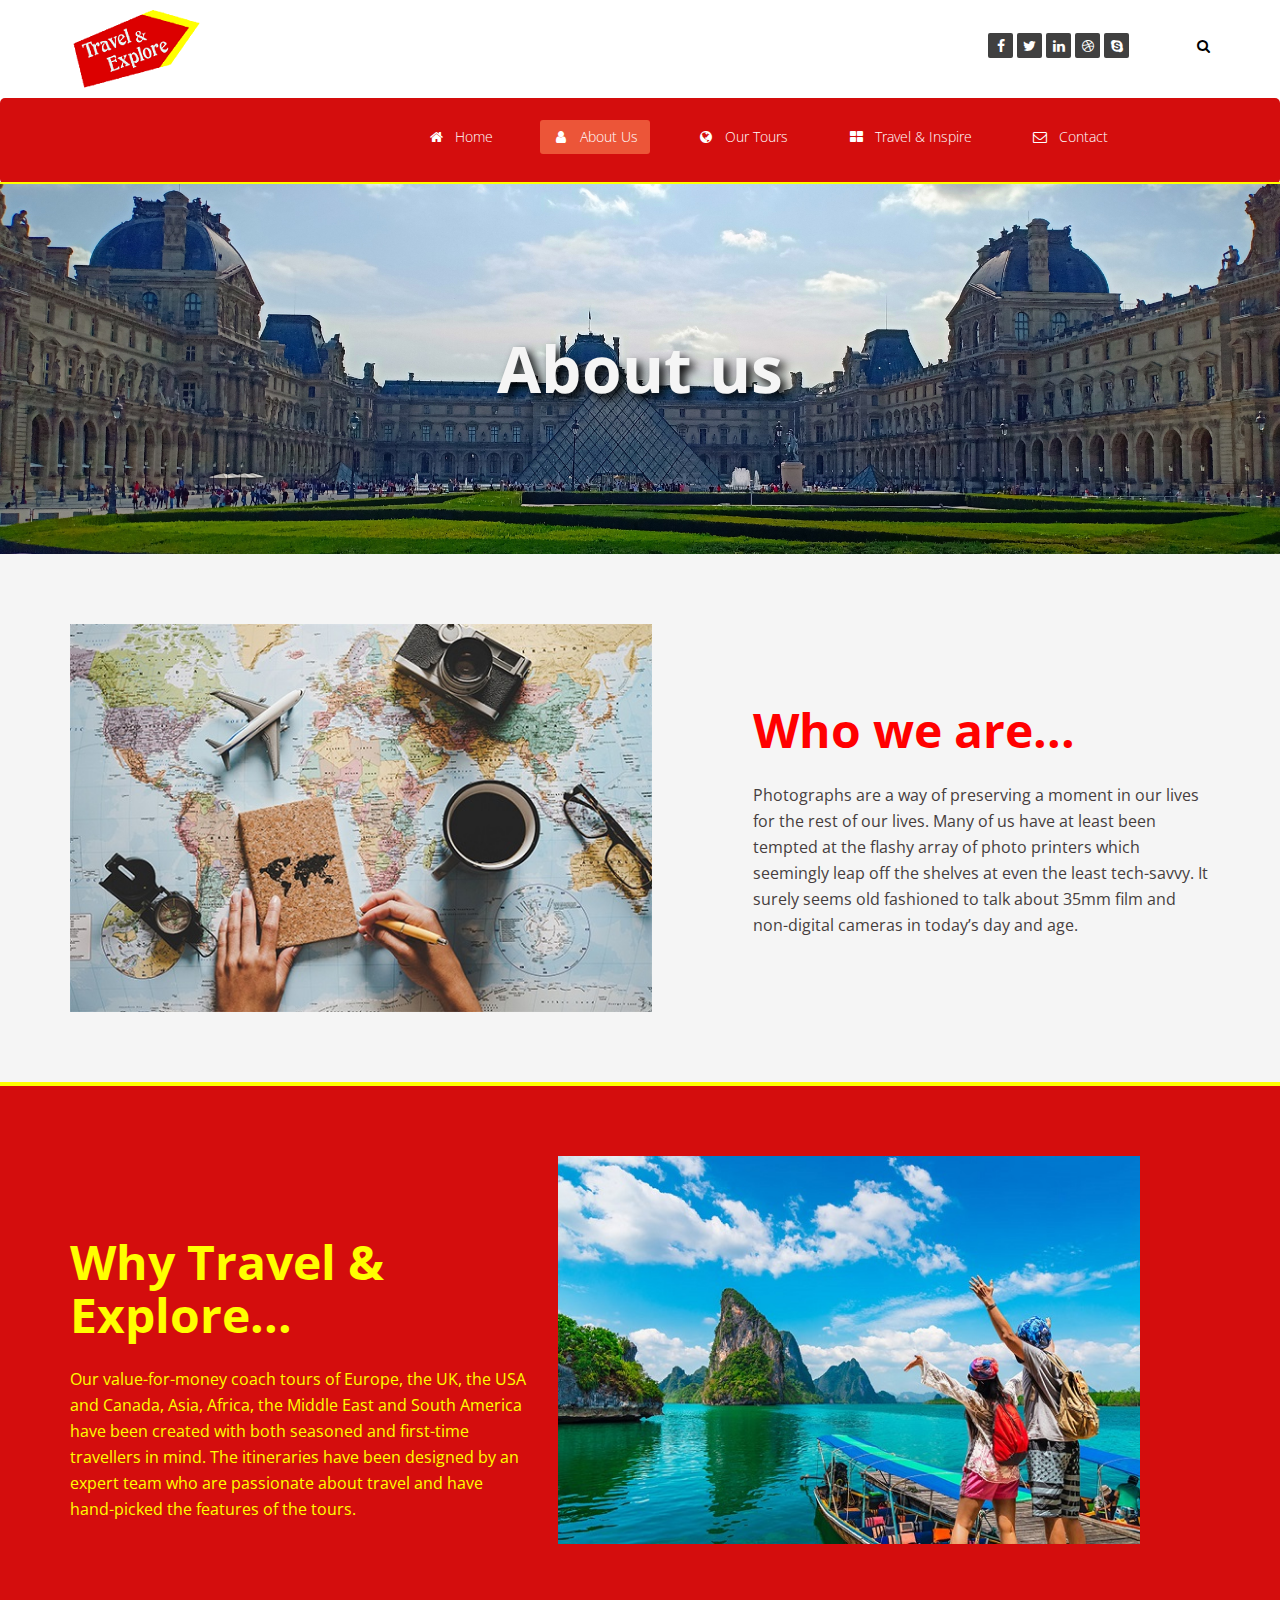
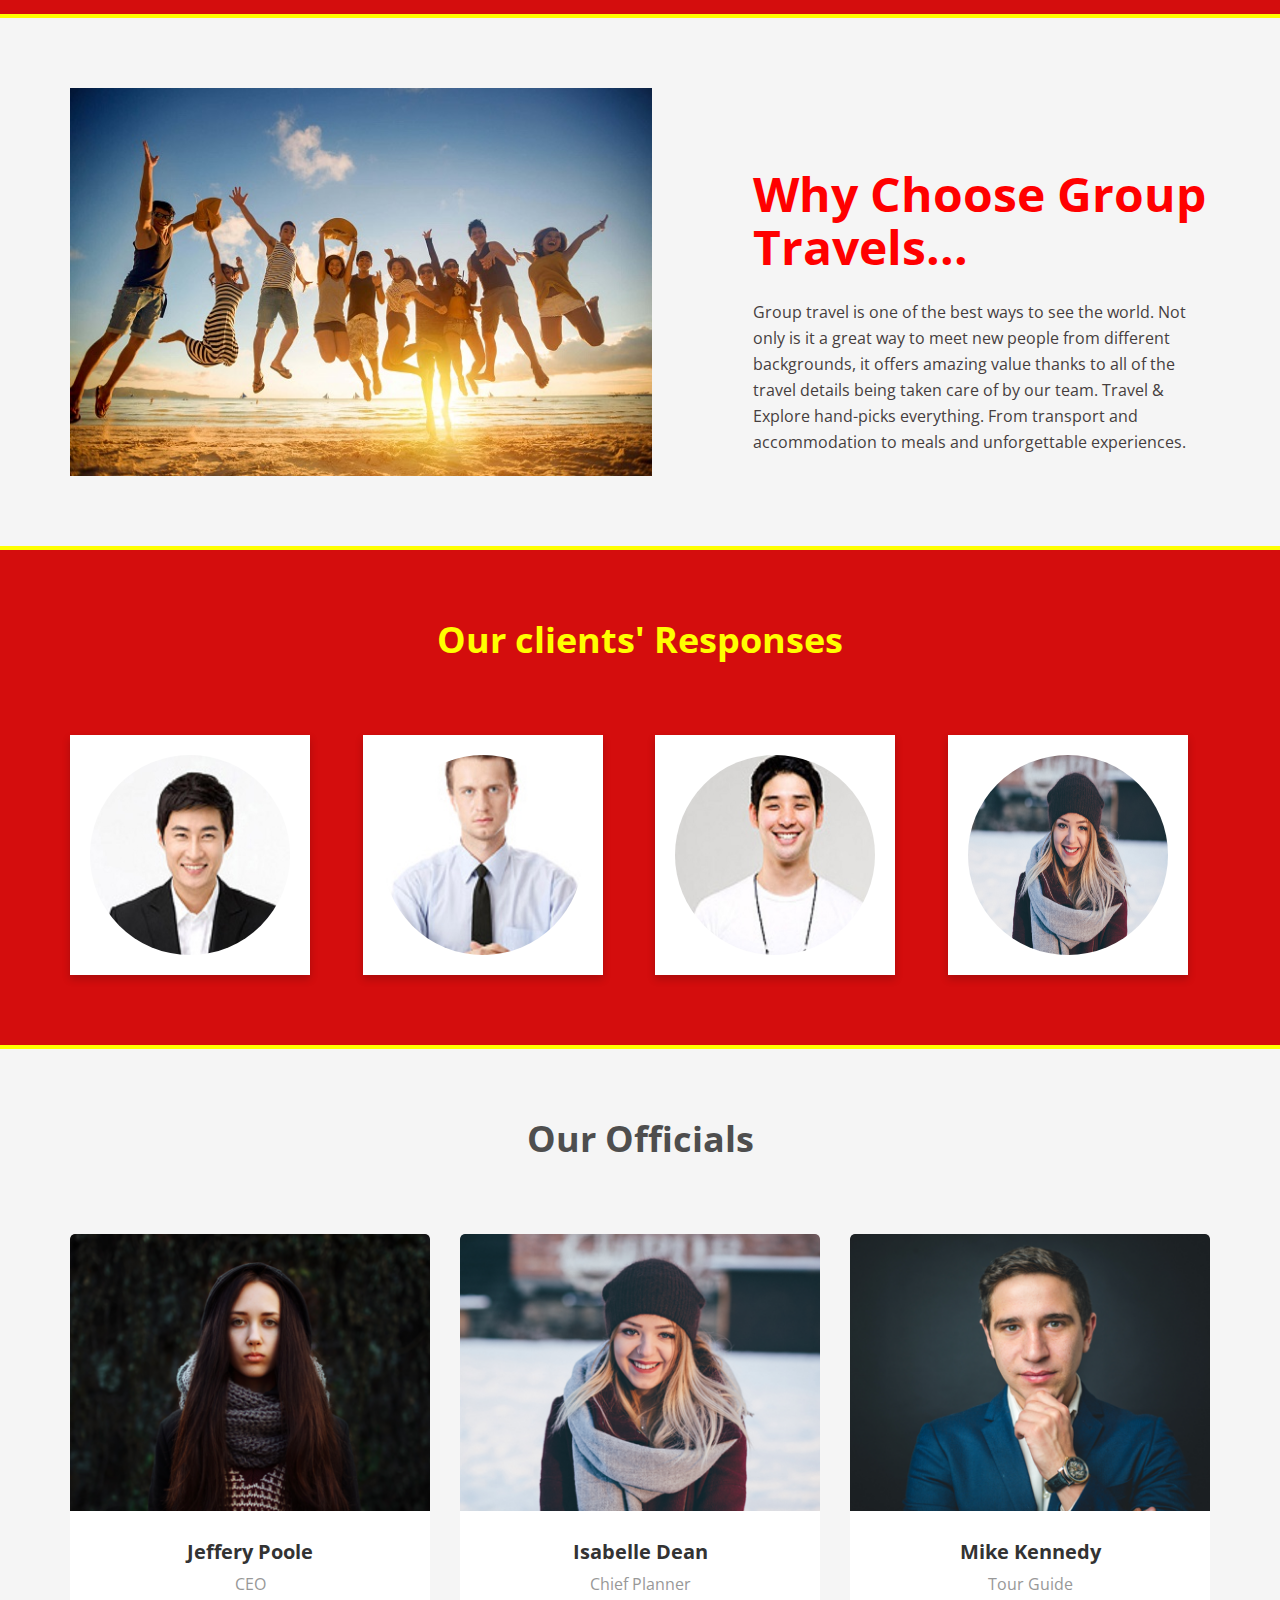
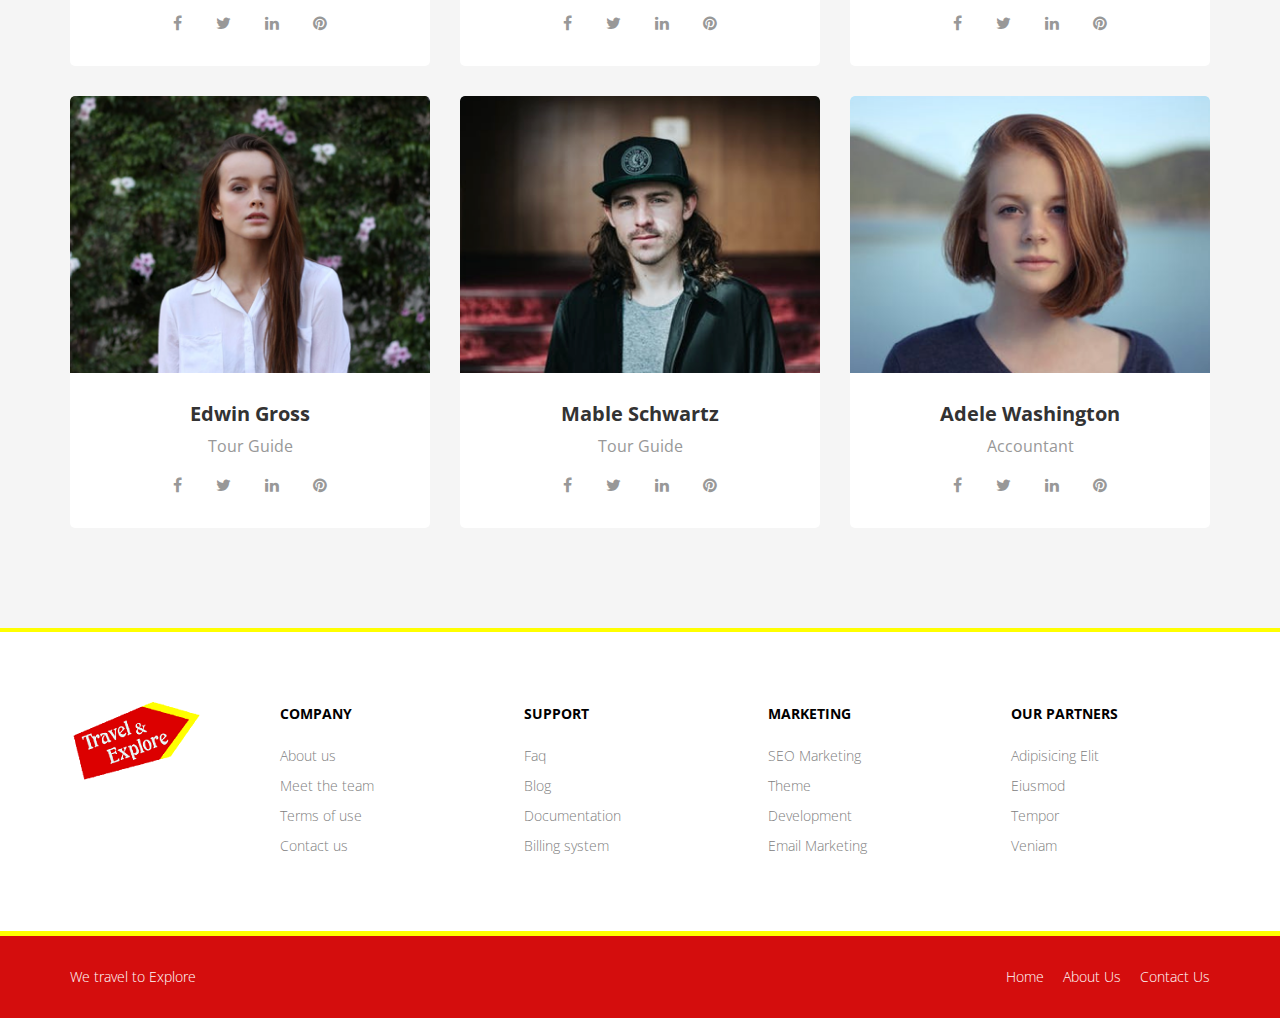
==== commit 93649dcb: "update" ====
--- a/about-us.html
+++ b/about-us.html
@@ -168,7 +168,7 @@
                     <div class="flip-card">
                         <div class="flip-card-inner">
                           <div class="flip-card-front">
-                            <img src="images/team1.png" alt="Avatar" style="width:200px;height:200px; border-radius: 50%;">
+                            <img src="images/man1.jpg" alt="Avatar" style="width:200px;height:200px; border-radius: 50%;">
                           </div>
                           <div class="flip-card-back">
                             <img src="images/review.png" alt="">
@@ -182,12 +182,13 @@
                     <div class="flip-card">
                         <div class="flip-card-inner">
                           <div class="flip-card-front">
-                            <img src="images/team4.png" alt="Avatar" style="width:200px;height:200px; border-radius: 50%;">
+                            <img src="images/man2.jpg" alt="Avatar" style="width:200px;height:200px; border-radius: 50%;">
                           </div>
                           <div class="flip-card-back">
                             <img src="images/review.png" alt="">
-                            <p>If you are looking at blank cassettes on the web, you may be very confused at the difference in price.</p>
-                            <h4>- Charlotte Daniels</h4>
+                            <p>Fantastic trip!!
+                                We had the best tour guides: Mina M. and Medhat! So knowledgeable, personal and fun. You will get to see and do sooo much on this trip! </p>
+                            <h4>- Alan Moore</h4>
                           </div>
                         </div>
                       </div>
@@ -196,12 +197,12 @@
                     <div class="flip-card">
                         <div class="flip-card-inner">
                           <div class="flip-card-front">
-                            <img src="images/team3.png" alt="Avatar" style="width:200px;height:200px; border-radius: 50%;">
+                            <img src="images/man3.jpg" alt="Avatar" style="width:200px;height:200px; border-radius: 50%;">
                           </div>
                           <div class="flip-card-back">
                             <img src="images/review.png" alt="">
-                            <p>If you are looking at blank cassettes on the web, you may be very confused at the difference in price.</p>
-                            <h4>- Charlotte Daniels</h4>
+                            <p>It was wonderful I can't say enough about our tour leader Pedro and our driver Alex they were amazing. Made the trip such a memorable experience.</p>
+                            <h4>- Stoddart Minty</h4>
                           </div>
                         </div>
                       </div>
@@ -214,8 +215,8 @@
                           </div>
                           <div class="flip-card-back">
                             <img src="images/review.png" alt="">
-                            <p>If you are looking at blank cassettes on the web, you may be very confused at the difference in price.</p>
-                            <h4>- Charlotte Daniels</h4>
+                            <p>Definitely a country worth exploring and one to do it with is this company. Great service all round</p>
+                            <h4>- Harry Millar</h4>
                           </div>
                         </div>
                       </div>
@@ -236,7 +237,7 @@
                 <div class="col-md-4 col-sm-6 single-team">
                     <div class="inner">
                         <div class="team-img">
-                            <img src="images/man3.jpg" alt="">
+                            <img src="images/team3.png" alt="">
                         </div>
                         <div class="team-content">
                             <h4>Jeffery Poole</h4>
@@ -253,7 +254,7 @@
                 <div class="col-md-4 col-sm-6 single-team">
                     <div class="inner">
                         <div class="team-img">
-                            <img src="images/man1.jpg" alt="">
+                            <img src="images/team2.png" alt="">
                         </div>
                         <div class="team-content">
                             <h4>Isabelle Dean</h4>
@@ -270,7 +271,7 @@
                 <div class="col-md-4 col-sm-6 single-team">
                     <div class="inner">
                         <div class="team-img">
-                            <img src="images/man2.jpg" alt="">
+                            <img src="images/team1.png" alt="">
                         </div>
                         <div class="team-content">
                             <h4>Mike Kennedy</h4>
@@ -419,10 +420,9 @@
                 </div>
                 <div class="col-sm-6">
                     <ul class="pull-right">
-                        <li><a href="#">Home</a></li>
-                        <li><a href="#">About Us</a></li>
-                        <li><a href="#">Faq</a></li>
-                        <li><a href="#">Contact Us</a></li>
+                        <li><a href="index.html">Home</a></li>
+                        <li><a href="about-us.html">About Us</a></li>
+                        <li><a href="contact-us.html">Contact Us</a></li>
                     </ul>
                 </div>
             </div>
